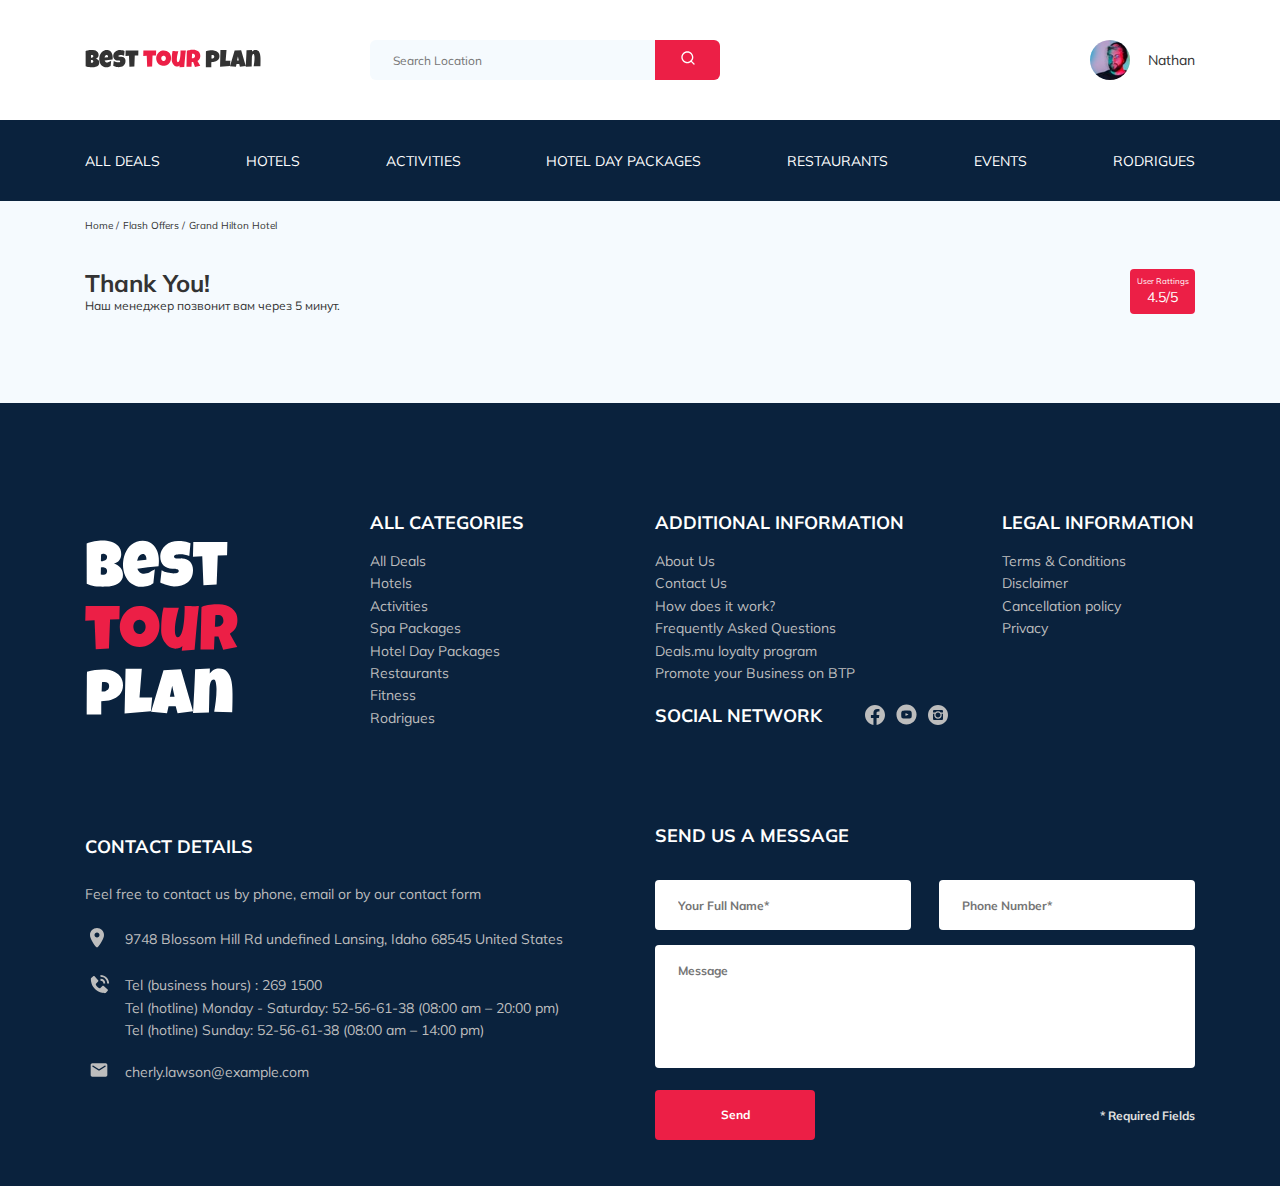
==== thankyou.html @ 5ca521f6 "add: PHPMailer" ====
<!DOCTYPE html>
<html lang="en">

<head>
  <meta charset="UTF-8">
  <meta http-equiv="X-UA-Compatible" content="IE=edge">
  <meta name="viewport" content="width=device-width, initial-scale=1.0">
  <title>Best Tour Plan - Hotel Booking</title>
  <link rel="preconnect" href="https://fonts.googleapis.com">
  <link rel="preconnect" href="https://fonts.gstatic.com" crossorigin>
  <link
    href="https://fonts.googleapis.com/css2?family=Mulish:wght@300;400;700&family=Nunito:wght@400;600;700;800&display=swap"
    rel="stylesheet">
  <link rel="stylesheet" href="css/swiper-bundle.min.css">
  <link rel="stylesheet" href="css/style.css">
</head>

<body>
  <header class="navbar navbar--fixed">
    <div class="container">
      <div class="navbar-top">
        <a href="#" class="logo">
          <img src="img/horizontal-logo.svg" alt="Logo: Best Tour Plan" class="logo__image">
        </a>
        <form action="#" class="search navbar__search navbar__search--mobile--hidden">
          <input type="text" class="search__input" placeholder="Search Location">
          <button class="search__button">
            <img src="img/search.svg" alt="Icon: search">
          </button>
        </form>

        <a href="#" class="user navbar__user navbar__user--mobile--hidden">
          <img src="img/user-avatar.jpg" alt="Avatar: Nathan" class="user__avatar">
          <span class="user__name">Nathan</span>
        </a>
        <!-- /.user -->
        <button class="menu-button navbar-top__menu-button">
          <span class="menu-button__line"></span>
          <span class="menu-button__line"></span>
          <span class="menu-button__line"></span>
        </button>
      </div>
      <!-- /.navbar-top -->
    </div>
    <!-- /.container -->
    <div class="navbar-bottom">
      <div class="container">
        <ul class="navbar-menu">
          <li class="navbar-menu__item navbar-menu__item--mobile--visible">
            <a href="#" class="user navbar__user navbar__user--mobile--visible">
              <img src="img/user-avatar.jpg" alt="Avatar: Nathan" class="user__avatar">
              <span class="user__name user__name--light">Nathan</span>
            </a>
          </li>
          <li class="navbar-menu__item navbar-menu__item--mobile--visible">
            <form action="#" class="search navbar__search navbar__search--mobile--visible">
              <input type="text" class="search__input" placeholder="Search Location">
              <button class="search__button">
                <img src="img/search.svg" alt="Icon: search">
              </button>
            </form>
          </li>
          <li class="navbar-menu__item">
            <a href="#" class="navbar-menu__link">All Deals</a>
          </li>
          <li class="navbar-menu__item">
            <a href="#" class="navbar-menu__link">Hotels</a>
          </li>
          <li class="navbar-menu__item">
            <a href="#" class="navbar-menu__link">Activities</a>
          </li>
          <li class="navbar-menu__item">
            <a href="#" class="navbar-menu__link">Hotel Day Packages</a>
          </li>
          <li class="navbar-menu__item">
            <a href="#" class="navbar-menu__link">Restaurants</a>
          </li>
          <li class="navbar-menu__item">
            <a href="#" class="navbar-menu__link">Events</a>
          </li>
          <li class="navbar-menu__item">
            <a href="#" class="navbar-menu__link">Rodrigues</a>
          </li>
        </ul>
        <!-- /.navbar-menu -->
      </div>
      <!-- /.container -->
    </div>
    <!-- /.navbar-bottom -->
  </header>
  <nav class="breadcrumb">
    <div class="container">
      <ul class="breadcrumb-list">
        <li class="breadcrumb-list__item">
          <a href="#" class="breadcrumb-list__link">Home</a>
        </li>
        <li class="breadcrumb-list__item">
          <a href="#" class="breadcrumb-list__link">Flash Offers</a>
        </li>
        <li class="breadcrumb-list__item">
          Grand Hilton Hotel
        </li>
      </ul>
    </div>
    <!-- /.container -->
  </nav>
  <!-- /.breadcrumb -->
  <section class="hotel">
    <div class="container">
      <div class="hotel-info">
        <div class="hotel-info__text">
          <div class="hotel-wrapper">
            <h1 class="hotel-name hotel-info__name">Thank You!</h1>
          </div>
          <p class="hotel-description hotel-info__description">Наш менеджер позвонит вам через 5 минут.</p>
        </div>
        <!-- /.hotel-info__textt -->
        <div class="rating hotel-info__rating">
          <span class="rating__text">User Rattings</span>
          <span class="rating__counter">4.5/5</span>
        </div>
        <!-- /.hotel-info__rating -->
      </div>
      <!-- /.hotel-info -->
    </div>
    <!-- /.container -->
  </section>
  <footer class="footer">
    <div class="container">
      <div class="footer-wrapper">
        <img src="img/vertical-logo.svg" alt="Logo: Best Your Plan" class="logo footer__logo">
        <div class="footer__list footer__categories">
          <h3 class="footer__title">All categories</h3>
          <ul class="footer__ul">
            <li class="footer__item"><a href="#" class="footer__link">All Deals</a></li>
            <li class="footer__item"><a href="#" class="footer__link">Hotels</a></li>
            <li class="footer__item"><a href="#" class="footer__link">Activities</a></li>
            <li class="footer__item"><a href="#" class="footer__link">Spa Packages</a></li>
            <li class="footer__item"><a href="#" class="footer__link">Hotel Day Packages</a></li>
            <li class="footer__item"><a href="#" class="footer__link">Restaurants</a></li>
            <li class="footer__item"><a href="#" class="footer__link">Fitness</a></li>
            <li class="footer__item"><a href="#" class="footer__link">Rodrigues</a></li>
          </ul>
        </div>
        <!-- /.footer__list -->
        <div class="footer__list footer__additional">
          <h3 class="footer__title">Additional information</h3>
          <ul class="footer__ul">
            <li class="footer__item"><a href="#" class="footer__link">About Us</a></li>
            <li class="footer__item"><a href="#" class="footer__link">Contact Us</a></li>
            <li class="footer__item"><a href="#" class="footer__link">How does it work?</a></li>
            <li class="footer__item"><a href="#" class="footer__link">Frequently Asked Questions</a></li>
            <li class="footer__item"><a href="#" class="footer__link">Deals.mu loyalty program</a></li>
            <li class="footer__item"><a href="#" class="footer__link">Promote your Business on BTP</a></li>
          </ul>
        </div>
        <!-- /.footer__list -->
        <div class="footer__social-network">
          <h3 class="footer__title footer__title--inline">Social Network</h3>
          <div class="footer__social-links">
            <a href="#" class="footer__link"><img src="img/footer-icons/facebook.svg" alt="Icon: Facebook"></a>
            <a href="#" class="footer__link"><img src="img/footer-icons/youtube.svg" alt="Icon: Instagram"></a>
            <a href="#" class="footer__link"><img src="img/footer-icons/instagram.svg" alt="Icon: Youtube"></a>
          </div>
          <!-- /.footer__social-links -->
        </div>
        <!-- /.footer__social-network -->
        <div class="footer__list footer__legal">
          <div class="footer__title">Legal information</div>
          <ul class="footer__ul">
            <li class="footer__item"><a href="#" class="footer__link">Terms & Conditions</a></li>
            <li class="footer__item"><a href="#" class="footer__link">Disclaimer</a></li>
            <li class="footer__item"><a href="#" class="footer__link">Cancellation policy</a></li>
            <li class="footer__item"><a href="#" class="footer__link">Privacy</a></li>
          </ul>
        </div>
        <!-- /.footer__list -->
        <div class="footer__contact-details">
          <h3 class="footer__title footer__title--mb-contact">Contact Details</h3>
          <p class="footer__text">Feel free to contact us by phone, email or by our contact form</p>
          <ul class="footer__ul">
            <li class="footer__item footer__item--mb-2">
              <div class="footer__icon-wrapper">
                <img class="footer__icon" src="img/footer-icons/map-marker.svg" alt="Icon: Map">
              </div>
              9748 Blossom Hill Rd undefined Lansing, Idaho 68545 United States
            </li>
            <li class="footer__item footer__item--mb-2">
              <div class="footer__icon-wrapper">
                <img class="footer__icon" src="img/footer-icons/phone-call.svg" alt="Icon: Phone Call">
              </div>
              Tel (business hours) : 269 1500<br>
              Tel (hotline) Monday - Saturday: 52-56-61-38 (08:00 am – 20:00 pm)<br>
              Tel (hotline) Sunday: 52-56-61-38 (08:00 am – 14:00 pm)

            </li>
            <li class="footer__item footer__item--mb-2">
              <div class="footer__icon-wrapper">
                <img class="footer__icon" src="img/footer-icons/mail.svg" alt="Icon: Mail">
              </div>
              cherly.lawson@example.com
            </li>
          </ul>
        </div>
        <!-- /.footer__contact-details -->
        <div class="footer__contact-form">
          <h3 class="footer__title footer__title--mb-message">Send us a message</h3>
          <form action="send.php" method="POST" class="footer__form">
            <input type="text" class="input footer__input" placeholder="Your Full Name*" name="name">
            <input type="text" class="input footer__input" placeholder="Phone Number*" name="phone">
            <textarea class="footer__message" placeholder="Message" name="message"></textarea>
            <button class="button footer__button" type="submit">Send</button>
            <span class="footer__info">* Required Fields</span>
          </form>
        </div>
        <!-- /.footer__contact-form -->
      </div>
      <!-- /.footer-wrapper -->
    </div>
    <!-- /.container -->
  </footer>
  <!-- /.footer -->
  <!-- <script src="https://api-maps.yandex.ru/2.1/?apikey=c2a15098-ac82-4a27-8a41-91800810eed7&lang=en_US"></script> -->
  <script src="js/swiper-bundle.min.js"></script>
  <script src="js/main.js"></script>
</body>

</html>
---- css/style.css ----
* {
  -webkit-box-sizing: border-box;
          box-sizing: border-box;
}

body {
  font-family: "Mulish", sans-serif;
  color: #333333;
  background-color: #f5fafe;
}

input {
  outline: none;
}

img {
  max-width: 100%;
}

button {
  cursor: pointer;
}

.container {
  max-width: 1110px;
  margin: auto;
}

.booking {
  font-family: "Nunito", sans-serif;
}

/*! normalize.css v8.0.1 | MIT License | github.com/necolas/normalize.css */
/* Document
   ========================================================================== */
/**
 * 1. Correct the line height in all browsers.
 * 2. Prevent adjustments of font size after orientation changes in iOS.
 */
html {
  line-height: 1.15;
  /* 1 */
  -webkit-text-size-adjust: 100%;
  /* 2 */
}

/* Sections
   ========================================================================== */
/**
 * Remove the margin in all browsers.
 */
body {
  margin: 0;
}

/**
 * Render the `main` element consistently in IE.
 */
main {
  display: block;
}

/**
 * Correct the font size and margin on `h1` elements within `section` and
 * `article` contexts in Chrome, Firefox, and Safari.
 */
h1 {
  font-size: 2em;
  margin: 0.67em 0;
}

/* Grouping content
   ========================================================================== */
/**
 * 1. Add the correct box sizing in Firefox.
 * 2. Show the overflow in Edge and IE.
 */
hr {
  -webkit-box-sizing: content-box;
          box-sizing: content-box;
  /* 1 */
  height: 0;
  /* 1 */
  overflow: visible;
  /* 2 */
}

/**
 * 1. Correct the inheritance and scaling of font size in all browsers.
 * 2. Correct the odd `em` font sizing in all browsers.
 */
pre {
  font-family: monospace, monospace;
  /* 1 */
  font-size: 1em;
  /* 2 */
}

/* Text-level semantics
   ========================================================================== */
/**
 * Remove the gray background on active links in IE 10.
 */
a {
  background-color: transparent;
}

/**
 * 1. Remove the bottom border in Chrome 57-
 * 2. Add the correct text decoration in Chrome, Edge, IE, Opera, and Safari.
 */
abbr[title] {
  border-bottom: none;
  /* 1 */
  text-decoration: underline;
  /* 2 */
  -webkit-text-decoration: underline dotted;
          text-decoration: underline dotted;
  /* 2 */
}

/**
 * Add the correct font weight in Chrome, Edge, and Safari.
 */
b,
strong {
  font-weight: bolder;
}

/**
 * 1. Correct the inheritance and scaling of font size in all browsers.
 * 2. Correct the odd `em` font sizing in all browsers.
 */
code,
kbd,
samp {
  font-family: monospace, monospace;
  /* 1 */
  font-size: 1em;
  /* 2 */
}

/**
 * Add the correct font size in all browsers.
 */
small {
  font-size: 80%;
}

/**
 * Prevent `sub` and `sup` elements from affecting the line height in
 * all browsers.
 */
sub,
sup {
  font-size: 75%;
  line-height: 0;
  position: relative;
  vertical-align: baseline;
}

sub {
  bottom: -0.25em;
}

sup {
  top: -0.5em;
}

/* Embedded content
   ========================================================================== */
/**
 * Remove the border on images inside links in IE 10.
 */
img {
  border-style: none;
}

/* Forms
   ========================================================================== */
/**
 * 1. Change the font styles in all browsers.
 * 2. Remove the margin in Firefox and Safari.
 */
button,
input,
optgroup,
select,
textarea {
  font-family: inherit;
  /* 1 */
  font-size: 100%;
  /* 1 */
  line-height: 1.15;
  /* 1 */
  margin: 0;
  /* 2 */
}

/**
 * Show the overflow in IE.
 * 1. Show the overflow in Edge.
 */
button,
input {
  /* 1 */
  overflow: visible;
}

/**
 * Remove the inheritance of text transform in Edge, Firefox, and IE.
 * 1. Remove the inheritance of text transform in Firefox.
 */
button,
select {
  /* 1 */
  text-transform: none;
}

/**
 * Correct the inability to style clickable types in iOS and Safari.
 */
button,
[type="button"],
[type="reset"],
[type="submit"] {
  -webkit-appearance: button;
}

/**
 * Remove the inner border and padding in Firefox.
 */
button::-moz-focus-inner,
[type="button"]::-moz-focus-inner,
[type="reset"]::-moz-focus-inner,
[type="submit"]::-moz-focus-inner {
  border-style: none;
  padding: 0;
}

/**
 * Restore the focus styles unset by the previous rule.
 */
button:-moz-focusring,
[type="button"]:-moz-focusring,
[type="reset"]:-moz-focusring,
[type="submit"]:-moz-focusring {
  outline: 1px dotted ButtonText;
}

/**
 * Correct the padding in Firefox.
 */
fieldset {
  padding: 0.35em 0.75em 0.625em;
}

/**
 * 1. Correct the text wrapping in Edge and IE.
 * 2. Correct the color inheritance from `fieldset` elements in IE.
 * 3. Remove the padding so developers are not caught out when they zero out
 *    `fieldset` elements in all browsers.
 */
legend {
  -webkit-box-sizing: border-box;
          box-sizing: border-box;
  /* 1 */
  color: inherit;
  /* 2 */
  display: table;
  /* 1 */
  max-width: 100%;
  /* 1 */
  padding: 0;
  /* 3 */
  white-space: normal;
  /* 1 */
}

/**
 * Add the correct vertical alignment in Chrome, Firefox, and Opera.
 */
progress {
  vertical-align: baseline;
}

/**
 * Remove the default vertical scrollbar in IE 10+.
 */
textarea {
  overflow: auto;
}

/**
 * 1. Add the correct box sizing in IE 10.
 * 2. Remove the padding in IE 10.
 */
[type="checkbox"],
[type="radio"] {
  -webkit-box-sizing: border-box;
          box-sizing: border-box;
  /* 1 */
  padding: 0;
  /* 2 */
}

/**
 * Correct the cursor style of increment and decrement buttons in Chrome.
 */
[type="number"]::-webkit-inner-spin-button,
[type="number"]::-webkit-outer-spin-button {
  height: auto;
}

/**
 * 1. Correct the odd appearance in Chrome and Safari.
 * 2. Correct the outline style in Safari.
 */
[type="search"] {
  -webkit-appearance: textfield;
  /* 1 */
  outline-offset: -2px;
  /* 2 */
}

/**
 * Remove the inner padding in Chrome and Safari on macOS.
 */
[type="search"]::-webkit-search-decoration {
  -webkit-appearance: none;
}

/**
 * 1. Correct the inability to style clickable types in iOS and Safari.
 * 2. Change font properties to `inherit` in Safari.
 */
::-webkit-file-upload-button {
  -webkit-appearance: button;
  /* 1 */
  font: inherit;
  /* 2 */
}

/* Interactive
   ========================================================================== */
/*
 * Add the correct display in Edge, IE 10+, and Firefox.
 */
details {
  display: block;
}

/*
 * Add the correct display in all browsers.
 */
summary {
  display: list-item;
}

/* Misc
   ========================================================================== */
/**
 * Add the correct display in IE 10+.
 */
template {
  display: none;
}

/**
 * Add the correct display in IE 10.
 */
[hidden] {
  display: none;
}

.navbar {
  background-color: #ffffff;
}

.navbar-top {
  display: -webkit-box;
  display: -ms-flexbox;
  display: flex;
  -webkit-box-align: center;
      -ms-flex-align: center;
          align-items: center;
  -webkit-box-pack: justify;
      -ms-flex-pack: justify;
          justify-content: space-between;
  padding-top: 40px;
  padding-bottom: 40px;
}

.navbar-top__menu-button {
  display: none;
}

.navbar__search {
  margin-right: auto;
  margin-left: 108px;
}

.navbar-bottom {
  background-color: #0a223d;
}

.navbar-menu {
  list-style-type: none;
  margin: 0;
  padding: 31px 0;
  display: -webkit-box;
  display: -ms-flexbox;
  display: flex;
  -webkit-box-align: center;
      -ms-flex-align: center;
          align-items: center;
  -webkit-box-pack: justify;
      -ms-flex-pack: justify;
          justify-content: space-between;
  color: #fff;
}

.navbar-menu__link {
  color: inherit;
  text-decoration: none;
  text-transform: uppercase;
  font-size: 14px;
  line-height: 18px;
}

.navbar-menu__item--mobile--visible {
  display: none;
}

.search {
  display: -webkit-box;
  display: -ms-flexbox;
  display: flex;
  position: relative;
  overflow: hidden;
  border-radius: 6px;
  height: 40px;
}

.search__input {
  width: 350px;
  height: 100%;
  padding-right: 75px;
  padding-left: 23px;
  background-color: #f5fafe;
  border: none;
  font-size: 12px;
  line-height: 15px;
  color: #333333;
}

.search__button {
  position: absolute;
  top: 0;
  right: 0;
  width: 65px;
  height: 100%;
  border: none;
  background-color: #ec1f46;
}

.logo {
  width: 177px;
}

.user {
  display: -webkit-box;
  display: -ms-flexbox;
  display: flex;
  -webkit-box-align: center;
      -ms-flex-align: center;
          align-items: center;
  text-decoration: none;
}

.user__avatar {
  width: 40px;
  height: 40px;
  border-radius: 50%;
  -o-object-fit: cover;
     object-fit: cover;
}

.user__name {
  margin-left: 18px;
  font-size: 14px;
  line-height: 18px;
  color: #333333;
}

.breadcrumb-list {
  padding: 18px 0;
  margin: 0;
  display: -webkit-box;
  display: -ms-flexbox;
  display: flex;
  -webkit-box-align: center;
      -ms-flex-align: center;
          align-items: center;
  list-style: none;
}

.breadcrumb-list__item {
  font-size: 10px;
  line-height: 13px;
}

.breadcrumb-list__item:not(:last-child)::after {
  content: "/";
  margin-right: 4px;
}

.breadcrumb-list__link {
  text-decoration: none;
  color: inherit;
}

iframe {
  width: 100%;
}

.swiper {
  margin: 0;
}

.hotel {
  padding-top: 16px;
  padding-bottom: 70px;
}

.hotel-info {
  display: -webkit-box;
  display: -ms-flexbox;
  display: flex;
  -webkit-box-align: center;
      -ms-flex-align: center;
          align-items: center;
  -webkit-box-pack: justify;
      -ms-flex-pack: justify;
          justify-content: space-between;
  padding-bottom: 16px;
}

.hotel-info__offer {
  margin-left: 15px;
  margin-top: 3px;
}

.hotel-info__name {
  margin-top: 2px;
  margin-bottom: 0;
}

.hotel-info__description {
  margin: 0px 0px 4px 0px;
}

.hotel-name {
  font-size: 24px;
  line-height: 30px;
}

.hotel-wrapper {
  display: -webkit-box;
  display: -ms-flexbox;
  display: flex;
  -ms-flex-wrap: wrap;
      flex-wrap: wrap;
  -webkit-box-align: center;
      -ms-flex-align: center;
          align-items: center;
}

.hotel-description {
  font-size: 12px;
  line-height: 15px;
}

.hotel-grid {
  display: -webkit-box;
  display: -ms-flexbox;
  display: flex;
  -webkit-box-pack: justify;
      -ms-flex-pack: justify;
          justify-content: space-between;
}

.hotel-right {
  display: -webkit-box;
  display: -ms-flexbox;
  display: flex;
  -webkit-box-orient: vertical;
  -webkit-box-direction: normal;
      -ms-flex-direction: column;
          flex-direction: column;
  -webkit-box-pack: justify;
      -ms-flex-pack: justify;
          justify-content: space-between;
}

.hotel-slider {
  width: 728px;
  height: 450px;
}

.hotel-slider__item {
  width: 100%;
  height: 100%;
  position: relative;
  border-radius: 8px;
  overflow: hidden;
}

.hotel-slider__item:after {
  content: "";
  position: absolute;
  width: 100%;
  height: 100%;
  top: 0;
  bottom: 0;
  left: 0;
  right: 0;
  background: -webkit-gradient(linear, left top, left bottom, from(rgba(0, 122, 223, 0.48)), to(rgba(255, 255, 255, 0.128)));
  background: linear-gradient(180deg, rgba(0, 122, 223, 0.48) 0%, rgba(255, 255, 255, 0.128) 100%);
  z-index: 10;
}

.hotel-slider__button {
  position: absolute;
  top: 50%;
  -webkit-transform: translateY(-50%);
          transform: translateY(-50%);
  z-index: 99;
  width: 30px;
  height: 30px;
  border: none;
  background-repeat: no-repeat;
  background-position: center;
  background-size: 10px;
  background-color: transparent;
}

.hotel-slider__button--next {
  right: 18px;
  background-image: url(../img/arrow-next.svg);
}

.hotel-slider__button--prev {
  left: 18px;
  background-image: url(../img/arrow-prev.svg);
}

.stars {
  margin-top: 7px;
  margin-bottom: 2px;
  margin-left: 1px;
  -ms-flex-preferred-size: 100%;
      flex-basis: 100%;
  display: -webkit-box;
  display: -ms-flexbox;
  display: flex;
}

.stars__star {
  margin-right: 2px;
}

.offer {
  font-size: 10px;
  line-height: 13px;
  padding: 3px 9px 4px 9px;
  background-color: #ec1f46;
  border-radius: 3px;
  color: #fff;
}

.rating {
  max-width: 65px;
  min-height: 45px;
  text-align: center;
  color: #fff;
  background-color: #ec1f46;
  border-radius: 4px;
}

.rating__text {
  font-size: 8px;
  line-height: 10px;
}

.rating__counter {
  font-size: 14px;
  line-height: 18px;
}

.booking {
  background-color: #0a223d;
  color: #fff;
  border-radius: 8px;
  min-width: 350px;
  min-height: 210px;
  padding: 29px 29px 26px 26px;
}

.booking__info {
  display: -webkit-box;
  display: -ms-flexbox;
  display: flex;
  -webkit-box-pack: justify;
      -ms-flex-pack: justify;
          justify-content: space-between;
  margin-bottom: 9px;
}

.booking__price {
  display: -webkit-box;
  display: -ms-flexbox;
  display: flex;
  -webkit-box-orient: vertical;
  -webkit-box-direction: normal;
      -ms-flex-direction: column;
          flex-direction: column;
}

.booking__start {
  font-weight: normal;
  font-style: normal;
  font-weight: normal;
  font-size: 10px;
  line-height: 14px;
}

.booking__pricetag {
  font-style: normal;
  font-weight: 800;
  font-size: 24px;
  line-height: 33px;
}

.booking__per-room {
  font-style: normal;
  font-weight: normal;
  font-size: 12px;
  line-height: 16px;
  margin-top: -5px;
}

.booking__room {
  margin-top: 4px;
}

.booking__text {
  min-width: 80px;
  margin-bottom: 8px;
  font-style: normal;
  font-weight: normal;
  font-size: 12px;
  line-height: 16px;
  display: -webkit-box;
  display: -ms-flexbox;
  display: flex;
  -webkit-box-align: center;
      -ms-flex-align: center;
          align-items: center;
  -webkit-box-pack: justify;
      -ms-flex-pack: justify;
          justify-content: space-between;
}

.booking__description {
  margin-left: 9px;
}

.booking__call-center {
  display: -webkit-box;
  display: -ms-flexbox;
  display: flex;
  -webkit-box-pack: justify;
      -ms-flex-pack: justify;
          justify-content: space-between;
  -webkit-box-align: center;
      -ms-flex-align: center;
          align-items: center;
  margin-bottom: 17px;
}

.booking__heading {
  font-style: normal;
  font-weight: 500;
  font-size: 18px;
  line-height: 25px;
}

.booking__number {
  display: -webkit-box;
  display: -ms-flexbox;
  display: flex;
  -webkit-box-align: center;
      -ms-flex-align: center;
          align-items: center;
  -webkit-box-pack: justify;
      -ms-flex-pack: justify;
          justify-content: space-between;
  color: inherit;
  text-decoration: none;
}

.booking__num {
  margin-left: 8px;
  font-style: normal;
  font-weight: 500;
  font-size: 18px;
  line-height: 25px;
}

.booking__button {
  width: 100%;
  min-height: 45px;
  font-weight: 600;
  font-size: 14px;
  line-height: 19px;
  border-radius: 4px;
  background-color: #ec1f46;
  border: none;
  color: #fff;
}

.map {
  border-radius: 10px;
  overflow: hidden;
}

.newsletter {
  position: relative;
  padding: 98px 0 87px 0;
  background-image: url(../img/newsletter-bg.jpg);
  background-repeat: no-repeat;
  background-position: center;
  background-size: cover;
}

.newsletter:before {
  content: '';
  position: absolute;
  top: 0;
  right: 0;
  bottom: 0;
  left: 0;
  width: 100%;
  height: 100%;
  background-color: rgba(10, 34, 61, 0.8);
}

.newsletter-wrapper {
  position: relative;
  display: -webkit-box;
  display: -ms-flexbox;
  display: flex;
  -webkit-box-align: center;
      -ms-flex-align: center;
          align-items: center;
  -webkit-box-pack: justify;
      -ms-flex-pack: justify;
          justify-content: space-between;
  max-width: 731px;
  margin: auto;
}

.newsletter-title {
  margin: 0;
  color: #fff;
  font-style: normal;
  font-weight: 300;
  font-size: 24px;
  line-height: 30px;
}

.newsletter-title__strong {
  display: block;
  font-weight: 500;
  font-size: 36px;
  line-height: 45px;
  text-transform: uppercase;
}

.subscribe {
  position: relative;
  width: 350px;
  height: 55px;
  border-radius: 4px;
  overflow: hidden;
}

.subscribe__input {
  position: absolute;
  width: 100%;
  height: 100%;
  border: none;
  padding-left: 33px;
  padding-right: 75px;
  font-style: normal;
  font-weight: 300;
  font-size: 14px;
  line-height: 18px;
}

.subscribe__button {
  border-radius: 0px;
  font-style: normal;
  font-weight: bold;
  font-size: 12px;
  line-height: 15px;
  position: absolute;
  min-width: 65px;
  right: 0;
  top: 0;
  height: 100%;
  border: none;
  background-color: #ec1f46;
  color: #fff;
}

.reviews {
  padding: 40px 0 0 0;
}

.reviews__title {
  font-style: normal;
  font-weight: bold;
  font-size: 36px;
  line-height: 45px;
  text-align: center;
  text-transform: uppercase;
  margin-bottom: 70px;
  margin-top: 0;
}

.reviews-slider__item {
  position: relative;
  display: -webkit-box;
  display: -ms-flexbox;
  display: flex;
  -webkit-box-orient: vertical;
  -webkit-box-direction: normal;
      -ms-flex-direction: column;
          flex-direction: column;
  -webkit-box-align: center;
      -ms-flex-align: center;
          align-items: center;
  max-width: 730px;
  margin: 45px auto 0;
  background-color: #fff;
  border-radius: 8px;
  padding: 0 62px 30px;
}

.reviews-slider__item:before {
  content: "";
  position: absolute;
  left: 62px;
  top: 13px;
  width: 70px;
  height: 47px;
  background-image: url(../img/quote-left.svg);
  background-repeat: no-repeat;
}

.reviews-slider__item:after {
  content: "";
  position: absolute;
  right: 62px;
  top: 118px;
  width: 70px;
  height: 47px;
  background-image: url(../img/quote-right.svg);
  background-repeat: no-repeat;
}

.reviews-slider__button {
  position: absolute;
  top: 39%;
  -webkit-transform: translateY(-50%);
          transform: translateY(-50%);
  width: 30px;
  height: 30px;
  background-repeat: no-repeat;
  background-size: 10px;
  background-position: center;
  border: none;
  background-color: transparent;
  cursor: pointer;
  z-index: 99;
}

.reviews-slider__button--prev {
  background-image: url(../img/arrow-prev-profile.svg);
  left: 18px;
}

.reviews-slider__button--next {
  background-image: url(../img/arrow-next-profile.svg);
  right: 18px;
}

.reviews-slider__profile {
  display: -webkit-box;
  display: -ms-flexbox;
  display: flex;
  -webkit-box-orient: vertical;
  -webkit-box-direction: normal;
      -ms-flex-direction: column;
          flex-direction: column;
  -webkit-box-align: center;
      -ms-flex-align: center;
          align-items: center;
  margin-top: -45px;
  margin-bottom: 32px;
}

.reviews-slider__avatar {
  width: 90px;
  height: 90px;
  border-radius: 50%;
  -o-object-fit: cover;
     object-fit: cover;
  margin-bottom: 9px;
}

.reviews-slider__username {
  font-style: normal;
  font-weight: bold;
  font-size: 12px;
  line-height: 15px;
  color: #ec1f46;
  margin-left: 3px;
  margin-top: 0;
  margin-bottom: 10px;
}

.reviews-slider__date {
  font-style: normal;
  font-weight: normal;
  font-size: 10px;
  line-height: 13px;
  margin-left: 3px;
  margin-bottom: 4px;
}

.reviews-slider__rating {
  margin-left: 7px;
  display: -webkit-box;
  display: -ms-flexbox;
  display: flex;
  -webkit-box-align: center;
      -ms-flex-align: center;
          align-items: center;
}

.reviews-slider__rating__star {
  margin-right: 2px;
}

.reviews-slider__text {
  max-width: 536px;
  font-style: normal;
  font-weight: normal;
  font-size: 12px;
  line-height: 160%;
  text-align: justify;
  margin: 0;
  margin-left: 2px;
  z-index: 2;
}

.activities {
  padding: 72px 0 98px 0;
}

.activities__title {
  margin-top: 0;
  font-style: normal;
  font-weight: bold;
  font-size: 24px;
  line-height: 30px;
  text-transform: uppercase;
  margin-bottom: 56px;
}

.activities-wrapper {
  display: -webkit-box;
  display: -ms-flexbox;
  display: flex;
  -webkit-box-align: start;
      -ms-flex-align: start;
          align-items: flex-start;
  -webkit-box-pack: justify;
      -ms-flex-pack: justify;
          justify-content: space-between;
}

.card {
  position: relative;
  display: -webkit-box;
  display: -ms-flexbox;
  display: flex;
  -webkit-box-orient: vertical;
  -webkit-box-direction: normal;
      -ms-flex-direction: column;
          flex-direction: column;
  -webkit-box-align: start;
      -ms-flex-align: start;
          align-items: flex-start;
  padding: 24px 26px;
  width: 255px;
  height: 255px;
  border-radius: 6px;
  overflow: hidden;
}

.card:before {
  content: "";
  position: absolute;
  left: 0;
  right: 0;
  top: 0;
  bottom: 0;
  background: linear-gradient(179.83deg, rgba(196, 196, 196, 0) 35.34%, #0A223D 99.85%);
  z-index: -1;
}

.card__image {
  position: absolute;
  left: 0;
  right: 0;
  top: 0;
  bottom: 0;
  -o-object-fit: cover;
     object-fit: cover;
  width: 100%;
  height: 100%;
  z-index: -2;
}

.card__title {
  margin-top: auto;
  margin-bottom: 18px;
  color: #fff;
  font-style: normal;
  font-weight: bold;
  font-size: 16px;
  line-height: 20px;
}

.card__button {
  font-style: normal;
  font-weight: 600;
  font-size: 12px;
  line-height: 16px;
  color: #fff;
  background-color: #ec1f46;
  border: none;
  border-radius: 4px;
  padding: 7px 21px 7px 20px;
}

.footer {
  background-color: #0a223d;
  color: #fff;
  padding-top: 108px;
  padding-bottom: 46px;
}

.footer-wrapper {
  display: -ms-grid;
  display: grid;
  -ms-grid-columns: (minmax(min-content, 1fr))[4];
      grid-template-columns: repeat(4, minmax(-webkit-min-content, 1fr));
      grid-template-columns: repeat(4, minmax(min-content, 1fr));
  grid-gap: 20px 30px;
  grid-auto-rows: minmax(40px, -webkit-min-content);
  grid-auto-rows: minmax(40px, min-content);
  -webkit-box-align: start;
      -ms-flex-align: start;
          align-items: start;
}

.footer__logo {
  width: 153px;
  -ms-grid-row: 1;
  -ms-grid-row-span: 2;
  grid-row: 1 / 3;
  -ms-flex-item-align: center;
      -ms-grid-row-align: center;
      align-self: center;
}

.footer__categories {
  -ms-grid-row: 1;
  -ms-grid-row-span: 3;
  grid-row: 1 / 4;
}

.footer__social-links {
  display: -webkit-box;
  display: -ms-flexbox;
  display: flex;
  -webkit-box-align: center;
      -ms-flex-align: center;
          align-items: center;
  min-width: 83px;
  -webkit-box-pack: justify;
      -ms-flex-pack: justify;
          justify-content: space-between;
}

.footer__social-network {
  display: -webkit-box;
  display: -ms-flexbox;
  display: flex;
  -ms-flex-line-pack: start;
      align-content: start;
  -ms-grid-row: 2;
  -ms-grid-row-span: 2;
  grid-row: 2 / 4;
  grid-column: span 2;
}

.footer__legal {
  -webkit-box-align: end;
      -ms-flex-align: end;
          align-items: end;
  margin-left: 62px;
}

.footer__contact-details {
  grid-column: span 2;
}

.footer__contact-form {
  grid-column: span 2;
}

.footer__form {
  display: -webkit-box;
  display: -ms-flexbox;
  display: flex;
  -webkit-box-align: center;
      -ms-flex-align: center;
          align-items: center;
  -webkit-box-pack: justify;
      -ms-flex-pack: justify;
          justify-content: space-between;
  -ms-flex-wrap: wrap;
      flex-wrap: wrap;
}

.footer__ul {
  padding: 0;
  margin: 0;
  list-style: none;
}

.footer__item {
  display: -webkit-box;
  display: -ms-flexbox;
  display: flex;
  -webkit-box-align: start;
      -ms-flex-align: start;
          align-items: flex-start;
  font-style: normal;
  font-weight: normal;
  font-size: 14px;
  line-height: 160%;
  color: #BDBDBD;
}

.footer__item--mb-2 {
  margin-bottom: 20px;
}

.footer__icon-wrapper {
  margin-left: 5px;
  min-width: 35px;
}

.footer__text {
  color: #BDBDBD;
  margin-bottom: 22px;
  font-style: normal;
  font-weight: normal;
  font-size: 14px;
  line-height: 160%;
}

.footer__title {
  font-weight: bold;
  font-size: 18px;
  line-height: 23px;
  text-transform: uppercase;
  margin: 0 0 16px 0;
}

.footer__title--inline {
  margin: 0 43px 0 0;
}

.footer__title--mb-contact {
  margin-top: 11px;
  margin-bottom: 25px;
}

.footer__title--mb-message {
  margin-bottom: 33px;
}

.footer__link {
  text-decoration: none;
  color: inherit;
}

.footer__input {
  font-style: normal;
  font-weight: bold;
  font-size: 12px;
  line-height: 15px;
  background-color: #fff;
  border-radius: 4px;
  border: none;
  padding: 0 23px;
  height: 50px;
  margin-bottom: 15px;
  -ms-flex-preferred-size: 47.4%;
      flex-basis: 47.4%;
}

.footer__message {
  background-color: #fff;
  font-style: normal;
  font-weight: bold;
  font-size: 12px;
  line-height: 15px;
  border-radius: 4px;
  padding: 18px 23px;
  border: none;
  -ms-flex-preferred-size: 100%;
      flex-basis: 100%;
  margin-bottom: 22px;
  resize: none;
  height: 123px;
}

.footer__button {
  font-style: normal;
  font-weight: bold;
  font-size: 12px;
  line-height: 15px;
  min-width: 160px;
  min-height: 50px;
  padding: 17px 18px 18px 18px;
  color: #fff;
  background-color: #ec1f46;
  border: none;
  border-radius: 4px;
}

.footer__info {
  font-style: normal;
  font-weight: bold;
  font-size: 12px;
  line-height: 15px;
  color: #e0e0e0;
}

@media (max-width: 1200px) {
  .container {
    max-width: 960px;
  }
  .slider {
    width: 590px;
  }
  .hotel-slider {
    width: 61%;
  }
  .hotel-slider__image {
    height: 100%;
    -o-object-fit: cover;
       object-fit: cover;
  }
  .card {
    width: 230px;
    height: 230px;
  }
  .footer__input {
    -ms-flex-preferred-size: 100%;
        flex-basis: 100%;
  }
}

@media (max-width: 992px) {
  .container,
  .newsletter-wrapper {
    max-width: 700px;
  }
  .logo {
    width: 132px;
  }
  .navbar-top {
    padding-top: 30px;
    padding-bottom: 30px;
  }
  .navbar__search {
    margin-left: auto;
  }
  .navbar-menu {
    padding-right: 13px;
    padding-left: 13px;
    padding-top: 20px;
    padding-bottom: 22px;
  }
  .navbar-menu__link {
    font-size: 12px;
    line-height: 15px;
  }
  .search {
    margin-right: 73px;
  }
  .search__input {
    width: 340px;
  }
  .hotel-info {
    padding-bottom: 13px;
  }
  .hotel-info__description {
    margin-bottom: 7px;
  }
  .stars {
    margin-bottom: 3px;
  }
  .hotel {
    padding-bottom: 60px;
  }
  .hotel-grid {
    -webkit-box-orient: vertical;
    -webkit-box-direction: normal;
        -ms-flex-direction: column;
            flex-direction: column;
  }
  .hotel__slider {
    margin-bottom: 30px;
  }
  .hotel-right {
    -webkit-box-orient: horizontal;
    -webkit-box-direction: normal;
        -ms-flex-direction: row;
            flex-direction: row;
    height: 210px;
  }
  .hotel-slider {
    width: 100%;
  }
  .booking {
    min-width: 340px;
    padding-right: 22px;
    padding-left: 24px;
  }
  .map {
    width: 340px;
  }
  .reviews__title {
    font-size: 30px;
    line-height: 38px;
    margin-bottom: 50px;
  }
  .reviews-slider__item {
    max-width: 579px;
  }
  .reviews-slider__button {
    top: 43%;
  }
  .reviews-slider__button--prev {
    left: 0;
  }
  .reviews-slider__button--next {
    right: 0;
  }
  .activities {
    padding-top: 62px;
    padding-bottom: 50px;
  }
  .activities-wrapper {
    -ms-flex-wrap: wrap;
        flex-wrap: wrap;
  }
  .activities__card {
    margin-bottom: 20px;
  }
  .card {
    width: 340px;
    height: 255px;
  }
  .card__title {
    width: 200px;
  }
  .newsletter {
    height: 260px;
  }
  .newsletter-wrapper {
    margin-top: -6px;
  }
  .footer {
    padding-top: 72px;
  }
  .footer-wrapper {
    -ms-grid-columns: (1fr)[7];
        grid-template-columns: repeat(7, 1fr);
    grid-gap: 50px 20px;
  }
  .footer__input {
    -ms-flex-preferred-size: 47.3%;
        flex-basis: 47.3%;
  }
  .footer__title--mb-contact {
    margin-bottom: 24px;
  }
  .footer__logo {
    -ms-grid-row: 1;
    -ms-grid-row-span: 1;
    grid-row: 1 / 2;
    grid-column: span 2;
    width: 97px;
  }
  .footer__social-network {
    margin-top: 11px;
    margin-left: -19px;
    -ms-grid-row: 1;
    -ms-grid-row-span: 1;
    grid-row: 1 / 2;
    grid-column: span 5;
    -ms-flex-item-align: center;
        -ms-grid-row-align: center;
        align-self: center;
  }
  .footer__categories {
    -ms-grid-row: 2;
    -ms-grid-row-span: 1;
    grid-row: 2 / 3;
    grid-column: span 2;
  }
  .footer__legal {
    grid-column: span 2;
    margin-left: -15px;
  }
  .footer__additional {
    grid-column: span 3;
    margin-left: -5px;
  }
  .footer__contact-details {
    margin-top: -2px;
    grid-column: span 6;
    -ms-grid-row: 3;
    grid-row: 3;
  }
  .footer__contact-form {
    margin-top: -15px;
    margin-right: 58px;
    grid-column: span 6;
    -ms-grid-row: 4;
    grid-row: 4;
  }
  .footer__icon-wrapper {
    margin-top: 2px;
    margin-left: 8px;
    min-width: 35px;
  }
}

@media (max-width: 767px) {
  .map {
    width: 100%;
  }
  .container {
    max-width: 576px;
    width: 92%;
  }
  body {
    padding-top: 72px;
  }
  .navbar--fixed {
    position: fixed;
    left: 0;
    top: 0;
    right: 0;
    z-index: 99;
  }
  .navbar__user--mobile--hidden, .navbar__search--mobile--hidden {
    display: none;
  }
  .navbar__user--mobile--visible, .navbar__search--mobile--visible {
    display: -webkit-box;
    display: -ms-flexbox;
    display: flex;
  }
  .navbar__user {
    -webkit-box-orient: vertical;
    -webkit-box-direction: normal;
        -ms-flex-direction: column;
            flex-direction: column;
    -webkit-box-pack: center;
        -ms-flex-pack: center;
            justify-content: center;
  }
  .navbar-bottom {
    display: none;
    position: fixed;
    left: 0;
    right: 0;
    bottom: 0;
    top: 78px;
    padding-top: 30px;
  }
  .navbar-bottom--visible {
    padding-top: 11px;
    margin-top: -8px;
    display: block;
    max-width: 100%;
  }
  .navbar-menu {
    -webkit-box-orient: vertical;
    -webkit-box-direction: normal;
        -ms-flex-direction: column;
            flex-direction: column;
  }
  .navbar-menu__item {
    margin-bottom: 20px;
  }
  .navbar-menu__item--mobile--visible {
    display: block;
  }
  .menu-button {
    display: -webkit-box;
    display: -ms-flexbox;
    display: flex;
    width: 16px;
    height: 11px;
    padding: 0;
    -webkit-box-align: center;
        -ms-flex-align: center;
            align-items: center;
    -webkit-box-pack: justify;
        -ms-flex-pack: justify;
            justify-content: space-between;
    -webkit-box-orient: vertical;
    -webkit-box-direction: normal;
        -ms-flex-direction: column;
            flex-direction: column;
    border: none;
    background-color: #fff;
  }
  .menu-button__line {
    width: 16px;
    height: 1px;
    background-color: #333333;
  }
  .user__name--light {
    color: #fff;
    margin-left: 0;
    margin-top: 10px;
  }
  .stars {
    -ms-flex-preferred-size: auto;
        flex-basis: auto;
  }
  .hotel-right {
    -webkit-box-orient: vertical;
    -webkit-box-direction: normal;
        -ms-flex-direction: column;
            flex-direction: column;
    min-height: 450px;
  }
  .hotel-name {
    -ms-flex-preferred-size: 100%;
        flex-basis: 100%;
  }
  .hotel-wrapper {
    -webkit-box-pack: justify;
        -ms-flex-pack: justify;
            justify-content: space-between;
  }
  .hotel-info__text {
    width: 100%;
  }
  .hotel-info__name {
    margin-top: 10px;
    margin-bottom: 0;
  }
  .hotel-info__rating {
    display: none;
  }
  .hotel-info__offer {
    -webkit-box-ordinal-group: 0;
        -ms-flex-order: -1;
            order: -1;
    margin-left: 0;
  }
  .hotel-info-slider {
    height: 350px;
  }
  .newsletter-wrapper {
    max-width: 576px;
    width: 91%;
    -webkit-box-orient: vertical;
    -webkit-box-direction: normal;
        -ms-flex-direction: column;
            flex-direction: column;
    -webkit-box-align: start;
        -ms-flex-align: start;
            align-items: flex-start;
  }
  .reviews-slider__item {
    padding: 0 30px 30px;
  }
  .reviews-slider__item:after, .reviews-slider__item:before {
    display: none;
  }
  .reviews-slider__button {
    top: 32px;
  }
  .reviews-slider__button--prev {
    left: 50%;
    margin-left: -65px;
    -webkit-transform: translate(-50%, 0);
            transform: translate(-50%, 0);
  }
  .reviews-slider__button--next {
    right: 50%;
    margin-right: -65px;
    -webkit-transform: translate(50%, 0);
            transform: translate(50%, 0);
  }
  .card {
    width: 49%;
    height: 255px;
  }
  .activities {
    padding-top: 40px;
    padding-bottom: 60px;
  }
  .footer__input {
    -ms-flex-preferred-size: 100%;
        flex-basis: 100%;
  }
}

@media (max-width: 576px) {
  iframe {
    height: 172.94px;
  }
  .container {
    max-width: 88%;
  }
  .logo {
    width: 99px;
  }
  .navbar-top {
    padding-top: 23px;
    padding-bottom: 29px;
  }
  .breadcrumb-list {
    padding-top: 19px;
    padding-bottom: 19px;
  }
  .stars {
    margin-right: 13px;
    margin-bottom: 4px;
  }
  .hotel {
    padding-top: 1px;
    padding-bottom: 40.06px;
  }
  .hotel-right {
    min-height: 402.94px;
  }
  .hotel__slider {
    margin-bottom: 20px;
  }
  .hotel-slider {
    height: 179px;
  }
  .hotel-slider__button {
    width: 11.47px;
    height: 11.93px;
    background-size: 5px;
  }
  .hotel-slider__image {
    width: 100%;
  }
  .hotel-info {
    padding-bottom: 32px;
  }
  .hotel-info__offer {
    padding-left: 10px;
    padding-right: 10px;
  }
  .booking {
    min-width: 279px;
  }
  .newsletter {
    padding: 76px 0 83px 0;
    min-height: 319px;
  }
  .newsletter-wrapper {
    width: 88%;
    padding-top: 8px;
  }
  .newsletter-title {
    font-weight: 300;
    font-size: 20px;
    line-height: 25px;
    margin-bottom: 40px;
  }
  .newsletter-title__strong {
    font-weight: 500;
    font-size: 30px;
    line-height: 38px;
  }
  .subscribe {
    width: 100%;
  }
  .subscribe__input {
    padding-left: 20px;
  }
  .card {
    width: 100%;
  }
  .reviews__title {
    font-size: 18px;
    line-height: 23px;
    width: 80%;
    text-align: center;
    margin: auto;
    margin-bottom: 42px;
  }
  .reviews-slider {
    height: 520px;
  }
  .reviews-slider__item {
    padding: 0 30px 36px;
  }
  .reviews-slider__item:after, .reviews-slider__item:before {
    display: none;
  }
  .reviews-slider__text {
    margin: 0;
    text-align: left;
  }
  .reviews-slider__username {
    margin-left: 0;
  }
  .reviews-slider__date {
    margin-left: 0;
  }
  .reviews-slider__rating {
    margin-left: 2px;
  }
  .reviews-slider__button {
    top: 32px;
  }
  .reviews-slider__button--prev {
    left: 40%;
    margin-left: -65px;
    -webkit-transform: translate(-50%, 0);
            transform: translate(-50%, 0);
  }
  .reviews-slider__button--next {
    right: 41%;
    margin-right: -65px;
    -webkit-transform: translate(50%, 0);
            transform: translate(50%, 0);
  }
  .activities {
    padding-bottom: 40px;
  }
  .activities-wrapper {
    width: 100%;
  }
  .activities__title {
    padding-top: 13px;
    margin-bottom: 36px;
    font-size: 18px;
    line-height: 23px;
  }
  .activities__card__first {
    -webkit-box-ordinal-group: -4;
        -ms-flex-order: -5;
            order: -5;
  }
  .activities__card__second {
    -webkit-box-ordinal-group: -2;
        -ms-flex-order: -3;
            order: -3;
  }
  .activities__card__third {
    -webkit-box-ordinal-group: -3;
        -ms-flex-order: -4;
            order: -4;
    margin-bottom: 29px;
  }
  .footer {
    padding-top: 68px;
  }
  .footer__text {
    margin-bottom: 19px;
  }
  .footer__title--inline {
    margin-right: 0;
    margin-bottom: 20px;
  }
  .footer__title--mb-message {
    margin-top: -5px;
    margin-left: -2px;
    margin-bottom: 15px;
  }
  .footer__link {
    margin-right: 12px;
  }
  .footer-wrapper {
    -ms-grid-columns: 1fr;
        grid-template-columns: 1fr;
    grid-gap: 41px;
  }
  .footer__logo {
    margin-left: -2px;
    height: 110px;
    -ms-grid-row: 1;
    grid-row: 1;
    -ms-grid-column: 1;
    grid-column: 1;
  }
  .footer__social-network {
    display: inline-block;
    margin-top: 0;
    margin-left: 0;
    -ms-grid-row: 2;
    grid-row: 2;
    -ms-grid-column: 1;
    grid-column: 1;
  }
  .footer__social-links {
    -webkit-box-pack: start;
        -ms-flex-pack: start;
            justify-content: start;
  }
  .footer__additional {
    margin-top: -12px;
    margin-left: 0;
    -ms-grid-row: 4;
    grid-row: 4;
    -ms-grid-column: 1;
    grid-column: 1;
  }
  .footer__categories {
    margin-top: -14px;
    -ms-grid-row: 5;
    grid-row: 5;
    -ms-grid-column: 1;
    grid-column: 1;
  }
  .footer__legal {
    margin-top: -12px;
    margin-left: 0;
    -ms-grid-row: 3;
    grid-row: 3;
    -ms-grid-column: 1;
    grid-column: 1;
  }
  .footer__icon-wrapper {
    margin-left: 5px;
    margin-top: 5px;
    min-width: 27px;
  }
  .footer__contact-details {
    margin-left: -2px;
    margin-top: -11px;
    -ms-grid-row: 6;
    grid-row: 6;
    -ms-grid-column: 1;
    grid-column: 1;
  }
  .footer__contact-form {
    margin: 0;
    -ms-grid-row: 7;
    grid-row: 7;
    -ms-grid-column: 1;
    grid-column: 1;
  }
}
/*# sourceMappingURL=style.css.map */
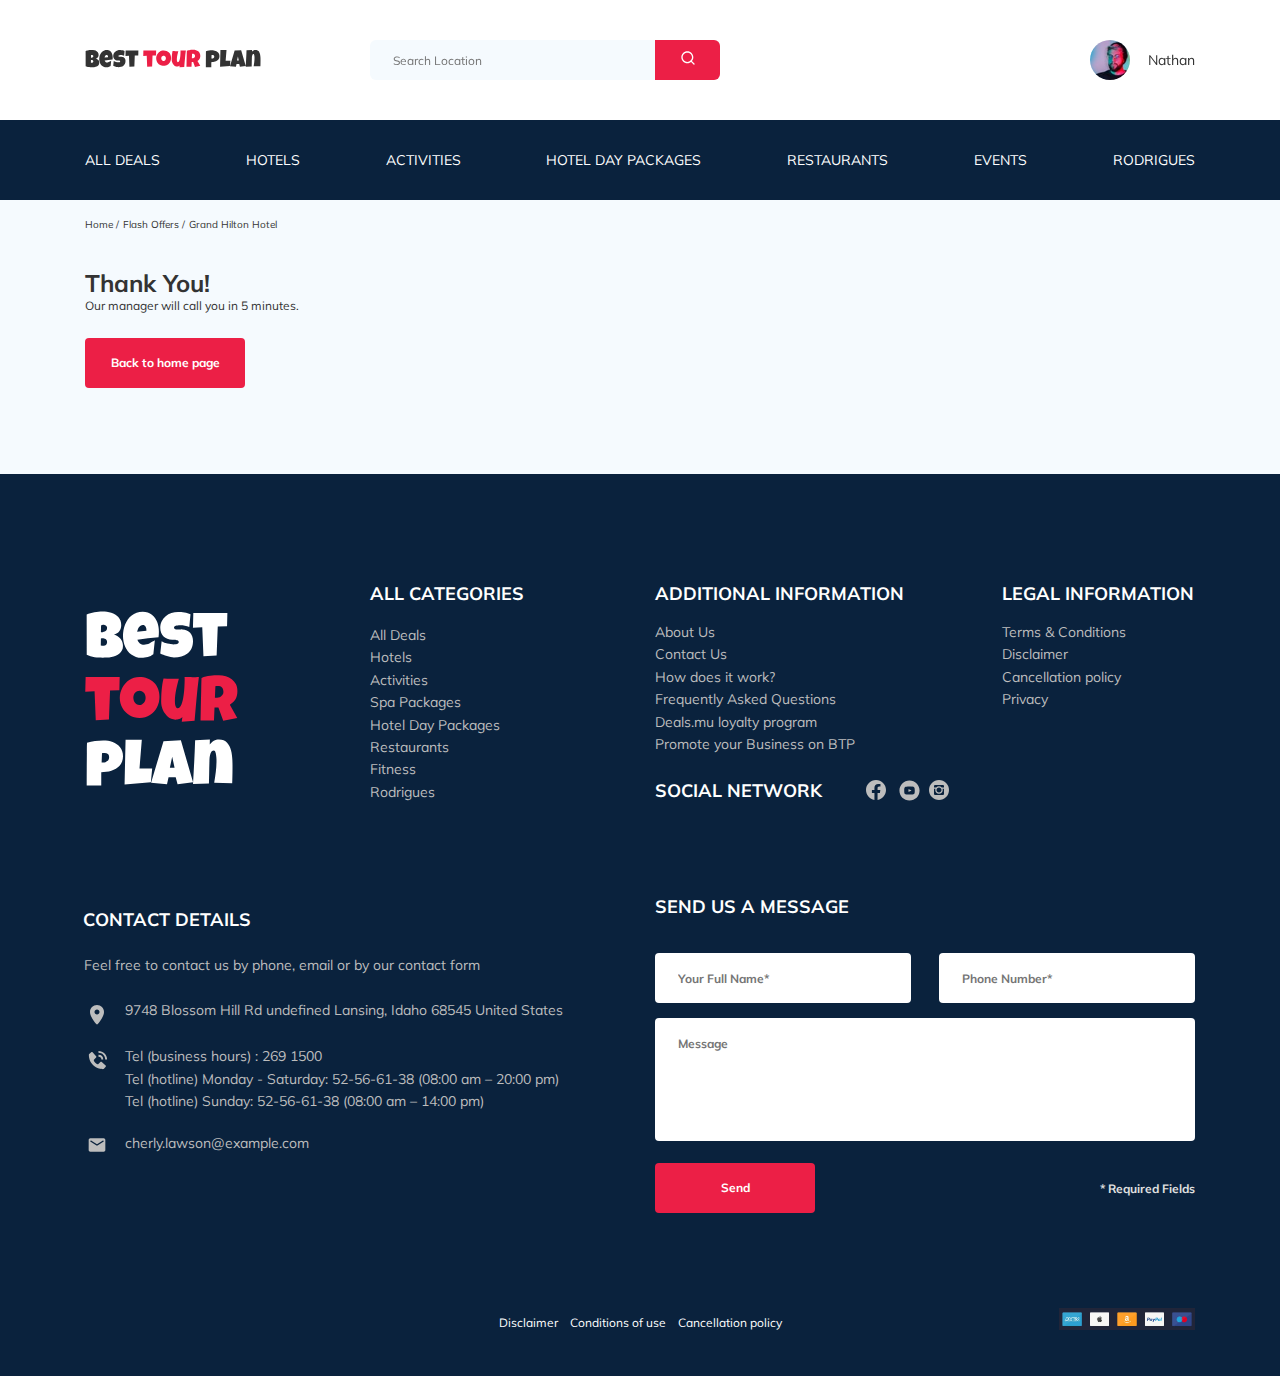
==== commit cb2326e3: "fix: phpmailer for more mails, page thankyou" ====
--- a/thankyou.html
+++ b/thankyou.html
@@ -12,6 +12,7 @@
     href="https://fonts.googleapis.com/css2?family=Mulish:wght@300;400;700&family=Nunito:wght@400;600;700;800&display=swap"
     rel="stylesheet">
   <link rel="stylesheet" href="css/swiper-bundle.min.css">
+  <link rel="stylesheet" href="css/aos.css">
   <link rel="stylesheet" href="css/style.css">
 </head>
 
@@ -19,17 +20,19 @@
   <header class="navbar navbar--fixed">
     <div class="container">
       <div class="navbar-top">
-        <a href="#" class="logo">
+        <a href="index.html" class="logo" data-aos="fade-left" data-aos-delay="200" data-aos-duration="1000">
           <img src="img/horizontal-logo.svg" alt="Logo: Best Tour Plan" class="logo__image">
         </a>
-        <form action="#" class="search navbar__search navbar__search--mobile--hidden">
+        <form action="#" class="search navbar__search navbar__search--mobile--hidden" data-aos="fade-left"
+          data-aos-delay="500">
           <input type="text" class="search__input" placeholder="Search Location">
           <button class="search__button">
             <img src="img/search.svg" alt="Icon: search">
           </button>
         </form>
 
-        <a href="#" class="user navbar__user navbar__user--mobile--hidden">
+        <a href="#" class="user navbar__user navbar__user--mobile--hidden" data-aos="fade-right" data-aos-delay="200"
+          data-aos-duration="900">
           <img src="img/user-avatar.jpg" alt="Avatar: Nathan" class="user__avatar">
           <span class="user__name">Nathan</span>
         </a>
@@ -112,14 +115,12 @@
           <div class="hotel-wrapper">
             <h1 class="hotel-name hotel-info__name">Thank You!</h1>
           </div>
-          <p class="hotel-description hotel-info__description">Наш менеджер позвонит вам через 5 минут.</p>
-        </div>
-        <!-- /.hotel-info__textt -->
-        <div class="rating hotel-info__rating">
-          <span class="rating__text">User Rattings</span>
-          <span class="rating__counter">4.5/5</span>
-        </div>
-        <!-- /.hotel-info__rating -->
+          <p class="hotel-description hotel-info__description hotel-info__description--message">Our manager will call you in 5 minutes.</p>
+          <a href="index.html">
+            <button class="button hotel-button">Back to home page</button>
+          </a>
+        </div>
+        <!-- /.hotel-info__text -->
       </div>
       <!-- /.hotel-info -->
     </div>
@@ -128,9 +129,11 @@
   <footer class="footer">
     <div class="container">
       <div class="footer-wrapper">
-        <img src="img/vertical-logo.svg" alt="Logo: Best Your Plan" class="logo footer__logo">
+        <a href="index.html" class="footer__logo">
+          <img src="img/vertical-logo.svg" alt="Logo: Best Your Plan" class="logo footer__logo-image">
+        </a>
         <div class="footer__list footer__categories">
-          <h3 class="footer__title">All categories</h3>
+          <h3 class="footer__title footer__title--categories">All categories</h3>
           <ul class="footer__ul">
             <li class="footer__item"><a href="#" class="footer__link">All Deals</a></li>
             <li class="footer__item"><a href="#" class="footer__link">Hotels</a></li>
@@ -158,9 +161,12 @@
         <div class="footer__social-network">
           <h3 class="footer__title footer__title--inline">Social Network</h3>
           <div class="footer__social-links">
-            <a href="#" class="footer__link"><img src="img/footer-icons/facebook.svg" alt="Icon: Facebook"></a>
-            <a href="#" class="footer__link"><img src="img/footer-icons/youtube.svg" alt="Icon: Instagram"></a>
-            <a href="#" class="footer__link"><img src="img/footer-icons/instagram.svg" alt="Icon: Youtube"></a>
+            <a href="https://www.facebook.com/" class="footer__link footer__link--facebook"><img
+                src="img/footer-icons/facebook.svg" alt="Icon: Facebook"></a>
+            <a href="https://www.youtube.com/" class="footer__link footer__link--youtube"><img
+                src="img/footer-icons/youtube.svg" alt="Icon: Youtube"></a>
+            <a href="https://www.instagram.com/" class="footer__link"><img src="img/footer-icons/instagram.svg"
+                alt="Icon: Instagram"></a>
           </div>
           <!-- /.footer__social-links -->
         </div>
@@ -181,34 +187,39 @@
           <ul class="footer__ul">
             <li class="footer__item footer__item--mb-2">
               <div class="footer__icon-wrapper">
-                <img class="footer__icon" src="img/footer-icons/map-marker.svg" alt="Icon: Map">
+                <img class="footer__icon footer__icon--marker" src="img/footer-icons/map-marker.svg" alt="Icon: Map">
               </div>
               9748 Blossom Hill Rd undefined Lansing, Idaho 68545 United States
             </li>
-            <li class="footer__item footer__item--mb-2">
+            <li class="footer__item footer__item--mb-3 footer__item--phones">
               <div class="footer__icon-wrapper">
-                <img class="footer__icon" src="img/footer-icons/phone-call.svg" alt="Icon: Phone Call">
+                <img class="footer__icon footer__icon--phone" src="img/footer-icons/phone-call.svg"
+                  alt="Icon: Phone Call">
               </div>
-              Tel (business hours) : 269 1500<br>
-              Tel (hotline) Monday - Saturday: 52-56-61-38 (08:00 am – 20:00 pm)<br>
-              Tel (hotline) Sunday: 52-56-61-38 (08:00 am – 14:00 pm)
-
+              <div class="footer__information">
+                Tel (business hours) : <a href="tel:2691500">269 1500</a><br>
+                Tel (hotline) Monday - Saturday: <a href="tel:52566138">52-56-61-38</a> (08:00 am – 20:00 pm)<br>
+                Tel (hotline) Sunday: <a href="tel:52566138">52-56-61-38</a> (08:00 am – 14:00 pm)</div>
             </li>
-            <li class="footer__item footer__item--mb-2">
+            <li class="footer__item footer__item--mb-2 footer__item--mb-2__last">
               <div class="footer__icon-wrapper">
-                <img class="footer__icon" src="img/footer-icons/mail.svg" alt="Icon: Mail">
+                <img class="footer__icon footer__icon--mail" src="img/footer-icons/mail.svg" alt="Icon: Mail">
               </div>
-              cherly.lawson@example.com
+              <a href="mailto:cherly.lawson@example.com">cherly.lawson@example.com</a>
             </li>
           </ul>
         </div>
         <!-- /.footer__contact-details -->
         <div class="footer__contact-form">
           <h3 class="footer__title footer__title--mb-message">Send us a message</h3>
-          <form action="send.php" method="POST" class="footer__form">
-            <input type="text" class="input footer__input" placeholder="Your Full Name*" name="name">
-            <input type="text" class="input footer__input" placeholder="Phone Number*" name="phone">
-            <textarea class="footer__message" placeholder="Message" name="message"></textarea>
+          <form action="send.php" method="POST" class="footer__form form">
+            <div class="footer__input-group footer__input-group--first">
+              <input type="text" class="input footer__input" placeholder="Your Full Name*" name="name" required>
+            </div>
+            <div class="footer__input-group footer__input-group--second">
+              <input type="tel" class="input footer__input" placeholder="Phone Number*" name="phone" required>
+            </div>
+            <textarea class="message footer__message" placeholder="Message" name="message"></textarea>
             <button class="button footer__button" type="submit">Send</button>
             <span class="footer__info">* Required Fields</span>
           </form>
@@ -216,12 +227,69 @@
         <!-- /.footer__contact-form -->
       </div>
       <!-- /.footer-wrapper -->
+      <div class="footer__links">
+        <ul class="footer__links-documents">
+          <li class="footer__documents footer__documents--first">
+            <a href="#">Disclaimer</a>
+          </li>
+          <li class="footer__documents footer__documents--second">
+            <a href="#">Conditions of use</a>
+          </li>
+          <li class="footer__documents footer__documents--third">
+            <a href="#">Cancellation policy</a>
+          </li>
+        </ul>
+        <img class="footer__payment-methods" src="img/payment-methods.png" alt="tour plan: payment methods">
+      </div>
     </div>
     <!-- /.container -->
   </footer>
   <!-- /.footer -->
+  <div class="modal" id="booking-modal">
+    <div class="modal__overlay"></div>
+    <!-- /.modal__overlay -->
+    <div class="modal__dialog">
+      <a href="" class="modal__close">
+        <img src="img/close.svg" alt="Icon: close">
+      </a>
+      <h3 class="modal__title modal__title--mb-message">Booking</h3>
+      <form action="send.php" method="POST" class="modal__form form">
+        <input type="text" class="input modal__input" placeholder="Your Full Name*" name="name" required minlength="2">
+        <input type="tel" class="input modal__input" placeholder="Phone Number*" name="phone" required>
+        <input type="email" class="input modal__input" placeholder="Email*" name="email" required>
+        <textarea class="message modal__message" placeholder="Message" name="message"></textarea>
+        <button class="button modal__button" type="submit">Send</button>
+        <span class="modal__info">* Required Fields</span>
+      </form>
+    </div>
+    <!-- /.modal__dialog -->
+  </div>
+  <!-- /.modal -->
+  <div class="modal" id="rating-modal">
+    <div class="modal__overlay"></div>
+    <!-- /.modal__overlay -->
+    <div class="modal__dialog">
+      <a href="" class="modal__close">
+        <img src="img/close.svg" alt="Icon: close">
+      </a>
+      <h3 class="modal__title modal__title--mb-message">Send us a feedback</h3>
+      <form action="send.php" method="POST" class="modal__form form">
+        <input type="text" class="input modal__input" placeholder="Your Full Name*" name="name" required>
+        <input type="tel" class="input modal__input" placeholder="Phone Number*" name="phone" required>
+        <textarea class="message modal__message" placeholder="Message" name="message"></textarea>
+        <button class="button modal__button" type="submit">Send</button>
+        <span class="modal__info">* Required Fields</span>
+      </form>
+    </div>
+    <!-- /.modal__dialog -->
+  </div>
+  <!-- /.modal -->
   <!-- <script src="https://api-maps.yandex.ru/2.1/?apikey=c2a15098-ac82-4a27-8a41-91800810eed7&lang=en_US"></script> -->
+  <script src="js/jquery-3.6.0.min.js"></script>
   <script src="js/swiper-bundle.min.js"></script>
+  <script src="js/jquery.validate.min.js"></script>
+  <script src="js/jquery.mask.min.js"></script>
+  <script src="js/aos.js"></script>
   <script src="js/main.js"></script>
 </body>
 
--- a/css/style.css
+++ b/css/style.css
@@ -21,6 +21,11 @@
   cursor: pointer;
 }
 
+a {
+  text-decoration: none;
+  color: inherit;
+}
+
 .container {
   max-width: 1110px;
   margin: auto;
@@ -28,6 +33,41 @@
 
 .booking {
   font-family: "Nunito", sans-serif;
+}
+
+.input {
+  background-color: #fff;
+  border-radius: 4px;
+  border: none;
+  padding: 0 23px;
+  height: 50px;
+}
+
+.message {
+  background-color: #fff;
+  border-radius: 4px;
+  padding: 18px 23px;
+  border: none;
+  resize: none;
+}
+
+.button {
+  font-style: normal;
+  font-weight: bold;
+  font-size: 12px;
+  line-height: 15px;
+  min-width: 160px;
+  min-height: 50px;
+  padding: 17px 18px 18px 18px;
+  color: #fff;
+  background-color: #ec1f46;
+  border: none;
+  border-radius: 4px;
+}
+
+.invalid {
+  color: #ec1f46;
+  border-bottom: 1px solid #ec1f46;
 }
 
 /*! normalize.css v8.0.1 | MIT License | github.com/necolas/normalize.css */
@@ -407,7 +447,7 @@
 .navbar-menu {
   list-style-type: none;
   margin: 0;
-  padding: 31px 0;
+  padding: 30px 0 31px 0;
   display: -webkit-box;
   display: -ms-flexbox;
   display: flex;
@@ -525,11 +565,11 @@
 }
 
 .swiper {
-  margin: 0;
+  margin: 0 0 0 2px;
 }
 
 .hotel {
-  padding-top: 16px;
+  padding-top: 17px;
   padding-bottom: 70px;
 }
 
@@ -558,6 +598,10 @@
 
 .hotel-info__description {
   margin: 0px 0px 4px 0px;
+}
+
+.hotel-info__description--message {
+  margin-bottom: 25px;
 }
 
 .hotel-name {
@@ -786,7 +830,7 @@
   -webkit-box-align: center;
       -ms-flex-align: center;
           align-items: center;
-  margin-bottom: 17px;
+  margin-bottom: 18px;
 }
 
 .booking__heading {
@@ -821,13 +865,15 @@
 .booking__button {
   width: 100%;
   min-height: 45px;
-  font-weight: 600;
+  font-weight: 500;
   font-size: 14px;
   line-height: 19px;
   border-radius: 4px;
   background-color: #ec1f46;
   border: none;
   color: #fff;
+  padding-top: 13px;
+  padding-bottom: 13px;
 }
 
 .map {
@@ -1088,7 +1134,7 @@
   font-size: 24px;
   line-height: 30px;
   text-transform: uppercase;
-  margin-bottom: 56px;
+  margin-bottom: 58px;
 }
 
 .activities-wrapper {
@@ -1182,6 +1228,7 @@
       grid-template-columns: repeat(4, minmax(-webkit-min-content, 1fr));
       grid-template-columns: repeat(4, minmax(min-content, 1fr));
   grid-gap: 20px 30px;
+  padding-bottom: 102px;
   grid-auto-rows: minmax(40px, -webkit-min-content);
   grid-auto-rows: minmax(40px, min-content);
   -webkit-box-align: start;
@@ -1197,6 +1244,7 @@
   -ms-flex-item-align: center;
       -ms-grid-row-align: center;
       align-self: center;
+  margin-top: 2px;
 }
 
 .footer__categories {
@@ -1228,6 +1276,7 @@
   -ms-grid-row-span: 2;
   grid-row: 2 / 4;
   grid-column: span 2;
+  margin-top: 4px;
 }
 
 .footer__legal {
@@ -1280,6 +1329,10 @@
 }
 
 .footer__item--mb-2 {
+  margin-bottom: 14px;
+}
+
+.footer__item--mb-3 {
   margin-bottom: 20px;
 }
 
@@ -1288,9 +1341,24 @@
   min-width: 35px;
 }
 
+.footer__icon--marker {
+  margin-top: 6px;
+}
+
+.footer__icon--phone {
+  margin-top: 5px;
+  margin-left: -2px;
+}
+
+.footer__icon--mail {
+  margin-top: 6px;
+  margin-left: -2px;
+}
+
 .footer__text {
   color: #BDBDBD;
   margin-bottom: 22px;
+  margin-left: -1px;
   font-style: normal;
   font-weight: normal;
   font-size: 14px;
@@ -1306,16 +1374,21 @@
 }
 
 .footer__title--inline {
-  margin: 0 43px 0 0;
+  margin: 0 44px 0 0;
 }
 
 .footer__title--mb-contact {
-  margin-top: 11px;
-  margin-bottom: 25px;
+  margin-left: -2px;
+  margin-top: 13px;
+  margin-bottom: 23px;
 }
 
 .footer__title--mb-message {
-  margin-bottom: 33px;
+  margin-bottom: 35px;
+}
+
+.footer__title--categories {
+  margin-bottom: 19px;
 }
 
 .footer__link {
@@ -1323,49 +1396,34 @@
   color: inherit;
 }
 
+.footer__link--youtube {
+  margin-top: 1px;
+  margin-left: 3px;
+}
+
 .footer__input {
+  width: 100%;
   font-style: normal;
   font-weight: bold;
   font-size: 12px;
   line-height: 15px;
-  background-color: #fff;
-  border-radius: 4px;
-  border: none;
-  padding: 0 23px;
-  height: 50px;
+}
+
+.footer__input-group {
   margin-bottom: 15px;
   -ms-flex-preferred-size: 47.4%;
       flex-basis: 47.4%;
 }
 
 .footer__message {
-  background-color: #fff;
   font-style: normal;
   font-weight: bold;
   font-size: 12px;
   line-height: 15px;
-  border-radius: 4px;
-  padding: 18px 23px;
-  border: none;
   -ms-flex-preferred-size: 100%;
       flex-basis: 100%;
   margin-bottom: 22px;
-  resize: none;
   height: 123px;
-}
-
-.footer__button {
-  font-style: normal;
-  font-weight: bold;
-  font-size: 12px;
-  line-height: 15px;
-  min-width: 160px;
-  min-height: 50px;
-  padding: 17px 18px 18px 18px;
-  color: #fff;
-  background-color: #ec1f46;
-  border: none;
-  border-radius: 4px;
 }
 
 .footer__info {
@@ -1376,6 +1434,124 @@
   color: #e0e0e0;
 }
 
+.footer__links {
+  position: relative;
+  display: -webkit-box;
+  display: -ms-flexbox;
+  display: flex;
+  -webkit-box-pack: center;
+      -ms-flex-pack: center;
+          justify-content: center;
+  font-style: normal;
+  font-weight: normal;
+  font-size: 12px;
+  line-height: 15px;
+}
+
+.footer__links-documents {
+  list-style-type: none;
+  min-width: 283px;
+  display: -webkit-box;
+  display: -ms-flexbox;
+  display: flex;
+  -webkit-box-pack: justify;
+      -ms-flex-pack: justify;
+          justify-content: space-between;
+  margin: 0;
+  padding: 0;
+}
+
+.footer__payment-methods {
+  position: absolute;
+  width: 136px;
+  height: 22px;
+  right: 0;
+  bottom: 0.5px;
+}
+
+.modal__overlay {
+  position: fixed;
+  left: 0;
+  top: 0;
+  right: 0;
+  bottom: 0;
+  background-color: rgba(0, 143, 223, 0.39);
+  z-index: 100;
+  visibility: hidden;
+  opacity: 0;
+  -webkit-transition: opacity 0.3s;
+  transition: opacity 0.3s;
+}
+
+.modal__overlay--visible {
+  visibility: visible;
+  opacity: 1;
+}
+
+.modal__dialog {
+  max-width: 478px;
+  position: fixed;
+  top: 50%;
+  left: 50%;
+  padding: 33px 87.37px 33px 88px;
+  border-radius: 8px;
+  color: #fff;
+  background-color: #0a223d;
+  -webkit-transform: translate(-50%, -50%);
+          transform: translate(-50%, -50%);
+  z-index: 101;
+  visibility: hidden;
+  opacity: 0;
+  -webkit-transition: opacity 0.3s;
+  transition: opacity 0.3s;
+}
+
+.modal__dialog--visible {
+  visibility: visible;
+  opacity: 1;
+}
+
+.modal__close {
+  position: fixed;
+  position: absolute;
+  top: 17px;
+  right: 18.04px;
+  text-decoration: none;
+}
+
+.modal__title {
+  font-style: normal;
+  font-weight: bold;
+  font-size: 18px;
+  line-height: 23px;
+  text-transform: uppercase;
+  margin-top: 15px;
+  text-align: center;
+}
+
+.modal__input {
+  width: 100%;
+  margin-top: 15px;
+}
+
+.modal__message {
+  width: 100%;
+  min-height: 123px;
+  margin-top: 15px;
+}
+
+.modal__button {
+  margin-top: 15px;
+}
+
+.modal__info {
+  font-style: normal;
+  font-weight: bold;
+  font-size: 12px;
+  line-height: 15px;
+  color: #e0e0e0;
+}
+
 @media (max-width: 1200px) {
   .container {
     max-width: 960px;
@@ -1395,7 +1571,7 @@
     width: 230px;
     height: 230px;
   }
-  .footer__input {
+  .footer__input-group {
     -ms-flex-preferred-size: 100%;
         flex-basis: 100%;
   }
@@ -1407,7 +1583,11 @@
     max-width: 700px;
   }
   .logo {
+    margin-top: 0;
     width: 132px;
+  }
+  .swiper {
+    margin: 0;
   }
   .navbar-top {
     padding-top: 30px;
@@ -1416,11 +1596,11 @@
   .navbar__search {
     margin-left: auto;
   }
+  .navbar__search--mobile--visible {
+    width: 100%;
+  }
   .navbar-menu {
-    padding-right: 13px;
-    padding-left: 13px;
-    padding-top: 20px;
-    padding-bottom: 22px;
+    padding: 19px 15px 23px 15px;
   }
   .navbar-menu__link {
     font-size: 12px;
@@ -1439,7 +1619,7 @@
     margin-bottom: 7px;
   }
   .stars {
-    margin-bottom: 3px;
+    margin-bottom: 2px;
   }
   .hotel {
     padding-bottom: 60px;
@@ -1513,19 +1693,27 @@
     margin-top: -6px;
   }
   .footer {
-    padding-top: 72px;
+    padding-top: 69px;
   }
   .footer-wrapper {
     -ms-grid-columns: (1fr)[7];
         grid-template-columns: repeat(7, 1fr);
-    grid-gap: 50px 20px;
-  }
-  .footer__input {
+    grid-gap: 47px 20px;
+    padding-bottom: 63px;
+  }
+  .footer__item--phones {
+    margin-bottom: 21px;
+  }
+  .footer__input-group {
     -ms-flex-preferred-size: 47.3%;
         flex-basis: 47.3%;
   }
   .footer__title--mb-contact {
-    margin-bottom: 24px;
+    margin-top: 17px;
+    margin-bottom: 23px;
+  }
+  .footer__title--mb-message {
+    margin-top: 10px;
   }
   .footer__logo {
     -ms-grid-row: 1;
@@ -1577,6 +1765,17 @@
     margin-left: 8px;
     min-width: 35px;
   }
+  .footer__icon--marker {
+    margin-top: 2px;
+  }
+  .footer__icon--mail {
+    margin-top: 4px;
+  }
+  .footer__links {
+    -webkit-box-pack: start;
+        -ms-flex-pack: start;
+            justify-content: start;
+  }
 }
 
 @media (max-width: 767px) {
@@ -1604,6 +1803,7 @@
     display: -webkit-box;
     display: -ms-flexbox;
     display: flex;
+    margin-right: 0;
   }
   .navbar__user {
     -webkit-box-orient: vertical;
@@ -1750,7 +1950,7 @@
     padding-top: 40px;
     padding-bottom: 60px;
   }
-  .footer__input {
+  .footer__input-group {
     -ms-flex-preferred-size: 100%;
         flex-basis: 100%;
   }
@@ -1761,7 +1961,7 @@
     height: 172.94px;
   }
   .container {
-    max-width: 88%;
+    max-width: 87.5%;
   }
   .logo {
     width: 99px;
@@ -1770,9 +1970,12 @@
     padding-top: 23px;
     padding-bottom: 29px;
   }
+  .navbar--fixed {
+    width: 100%;
+  }
   .breadcrumb-list {
-    padding-top: 19px;
-    padding-bottom: 19px;
+    padding-top: 18px;
+    padding-bottom: 20px;
   }
   .stars {
     margin-right: 13px;
@@ -1800,14 +2003,28 @@
     width: 100%;
   }
   .hotel-info {
-    padding-bottom: 32px;
+    padding-bottom: 31px;
   }
   .hotel-info__offer {
-    padding-left: 10px;
+    margin-top: 1px;
+    margin-left: 1px;
+    padding-left: 9px;
     padding-right: 10px;
   }
   .booking {
-    min-width: 279px;
+    margin-left: 1px;
+    min-width: 278px;
+    padding-left: 22px;
+  }
+  .booking__info {
+    margin-bottom: 10px;
+  }
+  .booking__call-center {
+    margin-bottom: 17px;
+  }
+  .booking__num {
+    margin-left: 8px;
+    margin-right: 3px;
   }
   .newsletter {
     padding: 76px 0 83px 0;
@@ -1815,24 +2032,32 @@
   }
   .newsletter-wrapper {
     width: 88%;
-    padding-top: 8px;
+    padding-top: 6px;
   }
   .newsletter-title {
     font-weight: 300;
     font-size: 20px;
     line-height: 25px;
-    margin-bottom: 40px;
+    margin-bottom: 37px;
   }
   .newsletter-title__strong {
     font-weight: 500;
     font-size: 30px;
     line-height: 38px;
+    margin-top: 5px;
+    margin-left: 1px;
   }
   .subscribe {
     width: 100%;
+    border-radius: 6px;
   }
   .subscribe__input {
+    width: 99%;
     padding-left: 20px;
+    margin-left: 1px;
+  }
+  .subscribe__button {
+    right: 1px;
   }
   .card {
     width: 100%;
@@ -1908,34 +2133,68 @@
     -webkit-box-ordinal-group: -3;
         -ms-flex-order: -4;
             order: -4;
-    margin-bottom: 29px;
+    margin-bottom: 28px;
+  }
+  .search {
+    margin-right: 0;
   }
   .footer {
-    padding-top: 68px;
+    padding-top: 66px;
+    padding-bottom: 20px;
   }
   .footer__text {
+    width: 98%;
     margin-bottom: 19px;
+    margin-left: 0;
+  }
+  .footer__info {
+    -ms-flex-preferred-size: 100%;
+        flex-basis: 100%;
+  }
+  .footer__item--mb-2 {
+    margin-bottom: 24px;
+  }
+  .footer__item--mb-2__last {
+    margin-bottom: 20px;
   }
   .footer__title--inline {
     margin-right: 0;
-    margin-bottom: 20px;
+    margin-top: -2px;
+    margin-bottom: 21px;
   }
   .footer__title--mb-message {
     margin-top: -5px;
-    margin-left: -2px;
+    margin-left: -1px;
     margin-bottom: 15px;
   }
-  .footer__link {
-    margin-right: 12px;
+  .footer__title--categories {
+    margin-top: 3px;
+  }
+  .footer__title--mb-contact {
+    margin-top: 10.7px;
+    margin-left: 0.6px;
+    margin-bottom: 24px;
+  }
+  .footer__link--youtube {
+    margin-left: 2px;
+    margin-right: 10px;
+  }
+  .footer__link--facebook {
+    margin-left: 2.3px;
+    margin-right: 10.8px;
   }
   .footer-wrapper {
     -ms-grid-columns: 1fr;
         grid-template-columns: 1fr;
-    grid-gap: 41px;
+    grid-gap: 41px 0px;
+    padding-bottom: 30px;
   }
   .footer__logo {
-    margin-left: -2px;
-    height: 110px;
+    margin: 0;
+  }
+  .footer__logo--image {
+    margin-left: 1px;
+    height: 109px;
     -ms-grid-row: 1;
     grid-row: 1;
     -ms-grid-column: 1;
@@ -1979,9 +2238,21 @@
     grid-column: 1;
   }
   .footer__icon-wrapper {
-    margin-left: 5px;
-    margin-top: 5px;
+    margin-left: 6px;
+    margin-top: 4px;
     min-width: 27px;
+  }
+  .footer__icon--marker {
+    margin-top: 2px;
+    margin-left: 1px;
+  }
+  .footer__icon--phone {
+    margin-top: 0;
+  }
+  .footer__icon--mail {
+    margin-top: -3px;
+    margin-bottom: 1px;
+    margin-left: -1px;
   }
   .footer__contact-details {
     margin-left: -2px;
@@ -1993,10 +2264,58 @@
   }
   .footer__contact-form {
     margin: 0;
+    margin-left: -1px;
     -ms-grid-row: 7;
     grid-row: 7;
     -ms-grid-column: 1;
     grid-column: 1;
   }
+  .footer__input-group--first {
+    -webkit-box-ordinal-group: -7;
+        -ms-flex-order: -8;
+            order: -8;
+  }
+  .footer__input-group--second {
+    -webkit-box-ordinal-group: -6;
+        -ms-flex-order: -7;
+            order: -7;
+  }
+  .footer__message {
+    -webkit-box-ordinal-group: -5;
+        -ms-flex-order: -6;
+            order: -6;
+    margin-bottom: 15px;
+  }
+  .footer__info {
+    -webkit-box-ordinal-group: -4;
+        -ms-flex-order: -5;
+            order: -5;
+    margin-bottom: 15px;
+  }
+  .footer__documents {
+    margin-right: 8px;
+  }
+  .footer__documents--first {
+    margin-right: 9px;
+  }
+  .footer__documents--second {
+    margin-right: 10px;
+  }
+  .footer__documents--third {
+    margin-right: 0;
+  }
+  .footer__links {
+    -ms-flex-wrap: wrap;
+        flex-wrap: wrap;
+  }
+  .footer__links-documents {
+    -webkit-box-pack: start;
+        -ms-flex-pack: start;
+            justify-content: start;
+    margin-bottom: 10px;
+  }
+  .footer__payment-methods {
+    position: static;
+  }
 }
 /*# sourceMappingURL=style.css.map */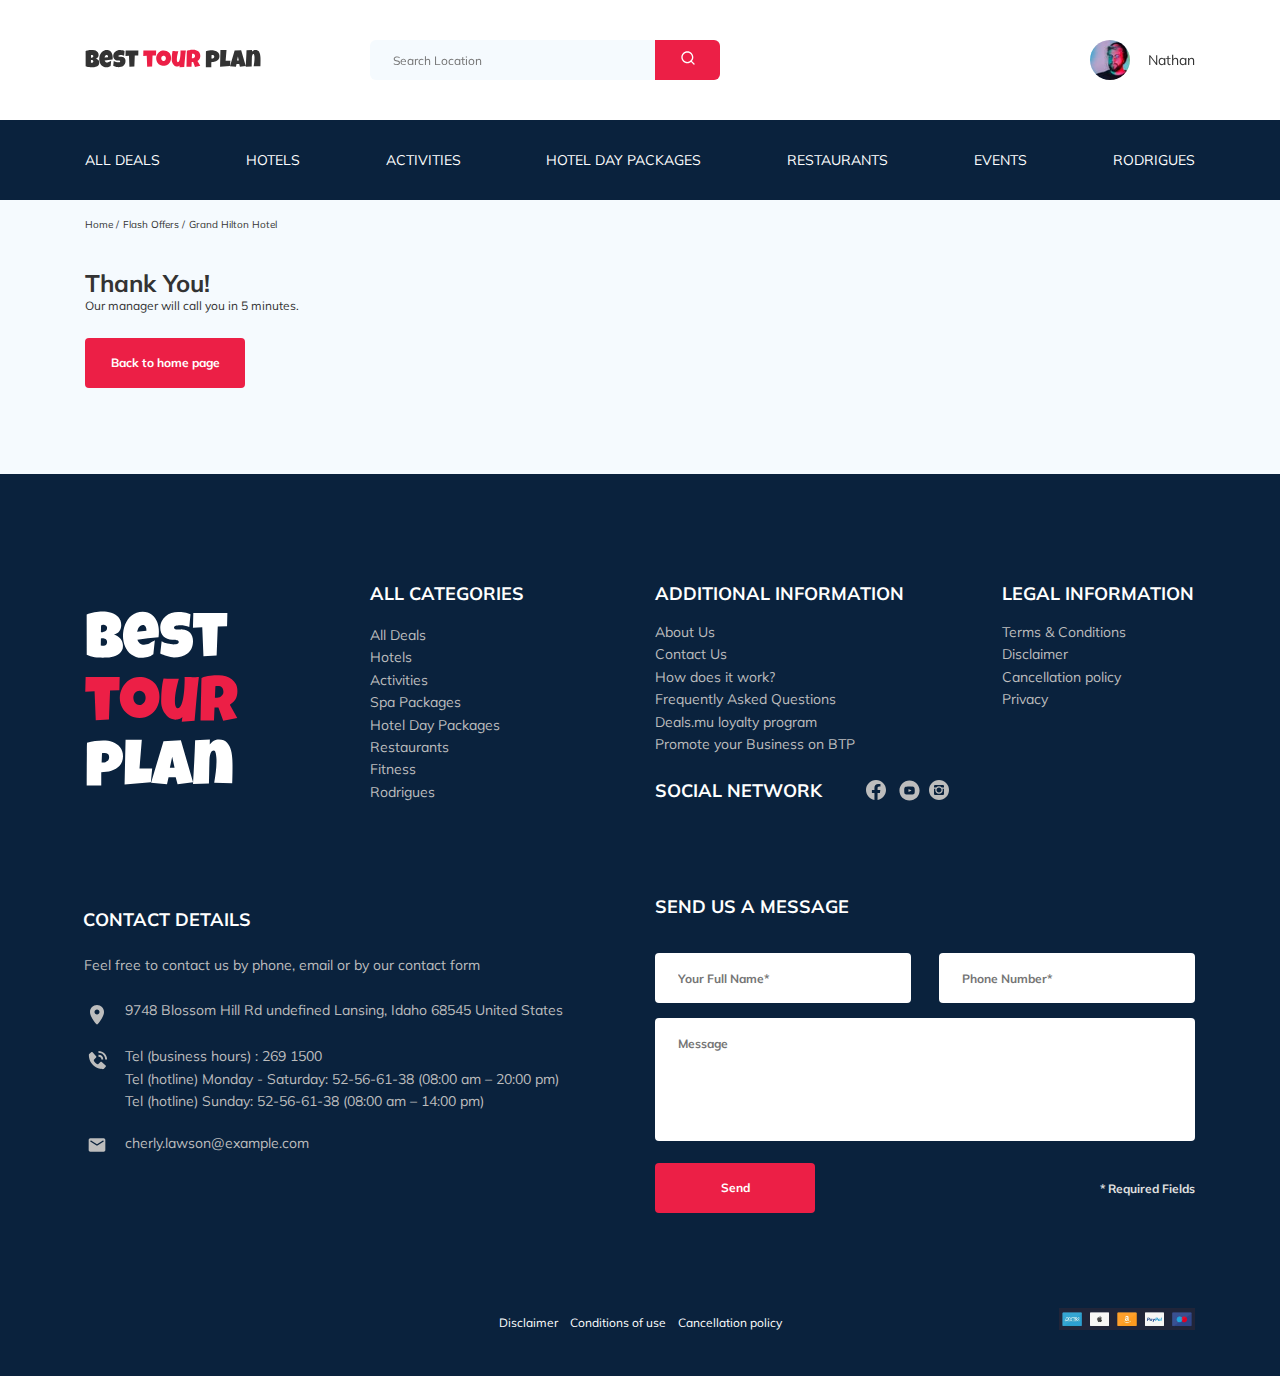
==== commit 75dd89dc: "add: favicon, compressed images" ====
--- a/thankyou.html
+++ b/thankyou.html
@@ -6,6 +6,7 @@
   <meta http-equiv="X-UA-Compatible" content="IE=edge">
   <meta name="viewport" content="width=device-width, initial-scale=1.0">
   <title>Best Tour Plan - Hotel Booking</title>
+  <link rel="shortcut icon" href="img/favicon.ico">
   <link rel="preconnect" href="https://fonts.googleapis.com">
   <link rel="preconnect" href="https://fonts.gstatic.com" crossorigin>
   <link
@@ -116,9 +117,9 @@
             <h1 class="hotel-name hotel-info__name">Thank You!</h1>
           </div>
           <p class="hotel-description hotel-info__description hotel-info__description--message">Our manager will call you in 5 minutes.</p>
-          <a href="index.html">
+          <form class="hotel-form" action="index.html">
             <button class="button hotel-button">Back to home page</button>
-          </a>
+          </form>
         </div>
         <!-- /.hotel-info__text -->
       </div>
--- a/css/style.css
+++ b/css/style.css
@@ -1479,13 +1479,27 @@
   z-index: 100;
   visibility: hidden;
   opacity: 0;
-  -webkit-transition: opacity 0.3s;
-  transition: opacity 0.3s;
+  -webkit-transition: opacity 0.4s;
+  transition: opacity 0.4s;
 }
 
 .modal__overlay--visible {
   visibility: visible;
   opacity: 1;
+}
+
+.modal__down {
+  display: -webkit-box;
+  display: -ms-flexbox;
+  display: flex;
+  -webkit-box-pack: justify;
+      -ms-flex-pack: justify;
+          justify-content: space-between;
+  -webkit-box-align: center;
+      -ms-flex-align: center;
+          align-items: center;
+  -ms-flex-line-pack: center;
+      align-content: center;
 }
 
 .modal__dialog {
@@ -1493,17 +1507,17 @@
   position: fixed;
   top: 50%;
   left: 50%;
-  padding: 33px 87.37px 33px 88px;
+  padding: 33px 87.68px 33px 88.32px;
   border-radius: 8px;
   color: #fff;
   background-color: #0a223d;
-  -webkit-transform: translate(-50%, -50%);
-          transform: translate(-50%, -50%);
+  -webkit-transform: translate(-49.6%, -55.1%);
+          transform: translate(-49.6%, -55.1%);
   z-index: 101;
   visibility: hidden;
   opacity: 0;
-  -webkit-transition: opacity 0.3s;
-  transition: opacity 0.3s;
+  -webkit-transition: opacity 1s;
+  transition: opacity 1s;
 }
 
 .modal__dialog--visible {
@@ -1529,19 +1543,21 @@
   text-align: center;
 }
 
+.modal__title--mb-message {
+  margin: 0;
+  margin-top: 1px;
+  margin-bottom: 11px;
+}
+
 .modal__input {
   width: 100%;
-  margin-top: 15px;
+  margin-bottom: 15px;
 }
 
 .modal__message {
   width: 100%;
   min-height: 123px;
-  margin-top: 15px;
-}
-
-.modal__button {
-  margin-top: 15px;
+  margin-bottom: 15px;
 }
 
 .modal__info {
@@ -1550,6 +1566,7 @@
   font-size: 12px;
   line-height: 15px;
   color: #e0e0e0;
+  right: 0;
 }
 
 @media (max-width: 1200px) {
@@ -1775,6 +1792,12 @@
     -webkit-box-pack: start;
         -ms-flex-pack: start;
             justify-content: start;
+  }
+  .modal__dialog {
+    min-width: 450px;
+    -webkit-transform: translate(-50%, -50%);
+            transform: translate(-50%, -50%);
+    padding: 37px 70px;
   }
 }
 
@@ -1954,6 +1977,12 @@
     -ms-flex-preferred-size: 100%;
         flex-basis: 100%;
   }
+  .modal__dialog {
+    min-width: 425px;
+    -webkit-transform: translate(-50%, -50%);
+            transform: translate(-50%, -50%);
+    padding: 34px 70px;
+  }
 }
 
 @media (max-width: 576px) {
@@ -2317,5 +2346,36 @@
   .footer__payment-methods {
     position: static;
   }
+  .modal__input, .modal__message {
+    font-size: 12px;
+    height: 40px;
+    margin-bottom: 12px;
+  }
+  .modal__message {
+    min-height: 100px;
+  }
+  .modal__button {
+    -webkit-box-ordinal-group: 2;
+        -ms-flex-order: 1;
+            order: 1;
+  }
+  .modal__info {
+    margin-bottom: 15px;
+  }
+  .modal__down {
+    -webkit-box-orient: vertical;
+    -webkit-box-direction: normal;
+        -ms-flex-direction: column;
+            flex-direction: column;
+    -webkit-box-align: start;
+        -ms-flex-align: start;
+            align-items: start;
+  }
+  .modal__dialog {
+    min-width: 80%;
+    -webkit-transform: translate(-50%, -50%);
+            transform: translate(-50%, -50%);
+    padding: 30px 50px;
+  }
 }
 /*# sourceMappingURL=style.css.map */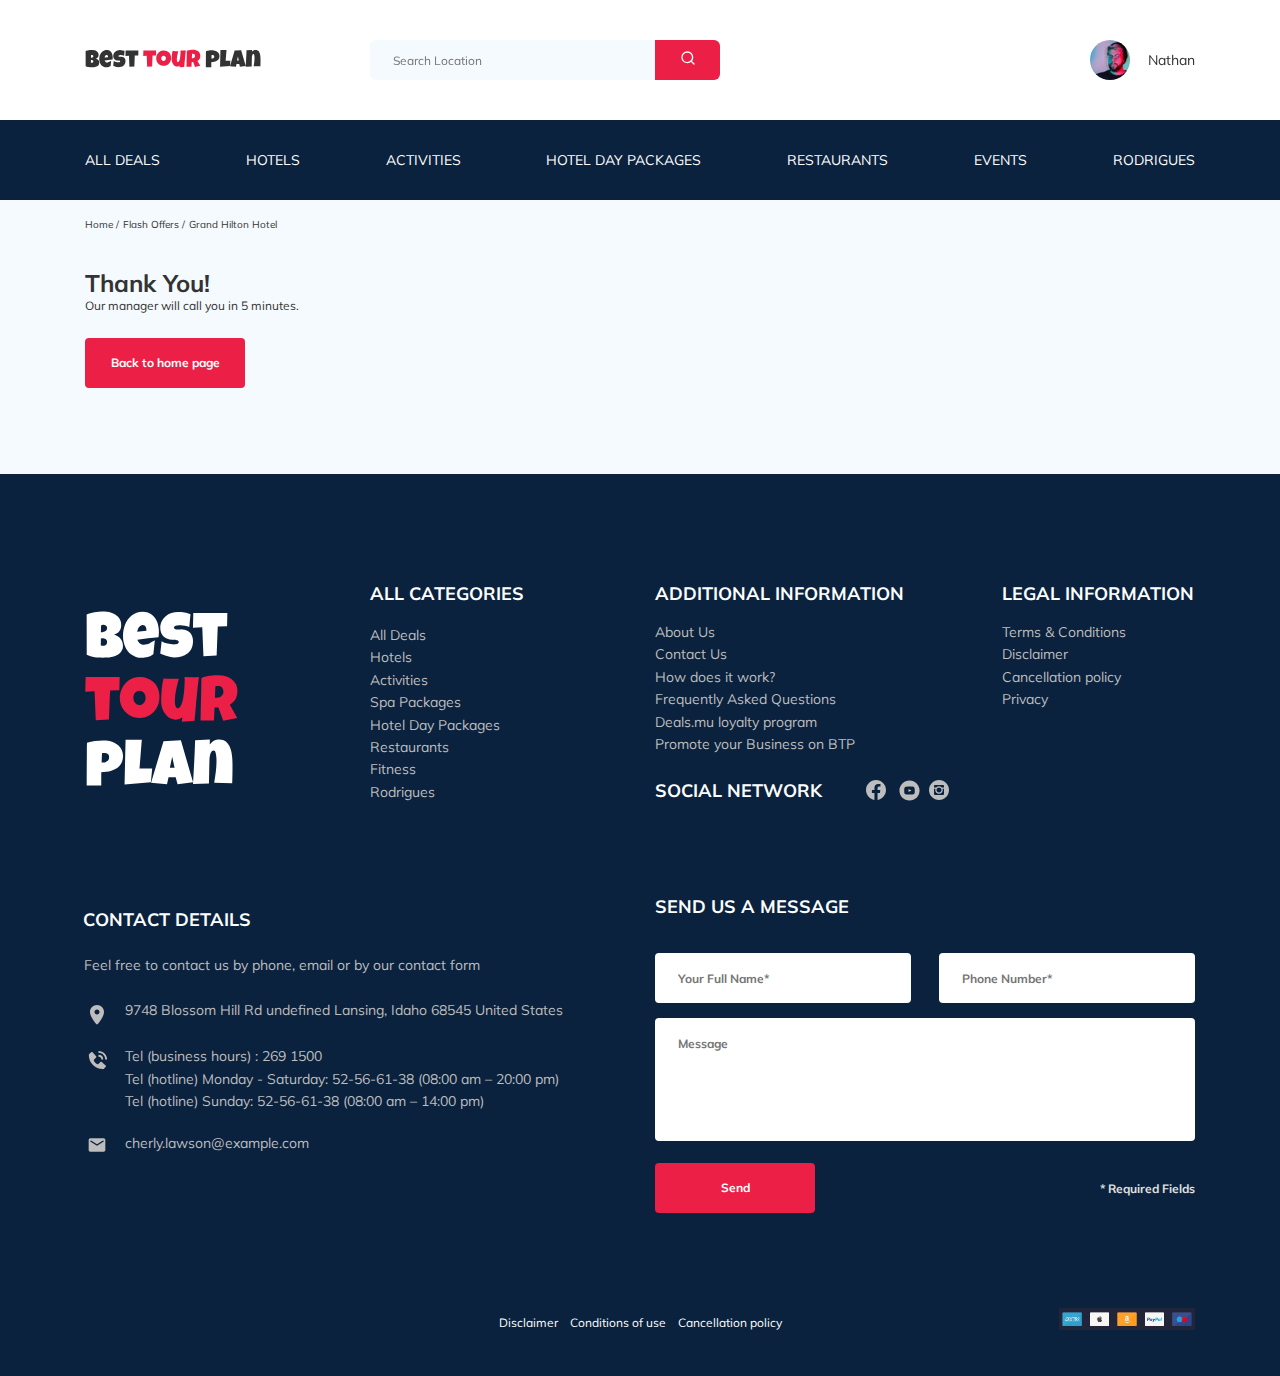
==== commit d2035f06: "fix: thankyou.footer & min-maxlength" ====
--- a/thankyou.html
+++ b/thankyou.html
@@ -162,12 +162,12 @@
         <div class="footer__social-network">
           <h3 class="footer__title footer__title--inline">Social Network</h3>
           <div class="footer__social-links">
-            <a href="https://www.facebook.com/" class="footer__link footer__link--facebook"><img
+            <a href="https://www.facebook.com/" class="footer__link footer__link--facebook" target="_blank"><img
                 src="img/footer-icons/facebook.svg" alt="Icon: Facebook"></a>
-            <a href="https://www.youtube.com/" class="footer__link footer__link--youtube"><img
+            <a href="https://www.youtube.com/" class="footer__link footer__link--youtube" target="_blank"><img
                 src="img/footer-icons/youtube.svg" alt="Icon: Youtube"></a>
-            <a href="https://www.instagram.com/" class="footer__link"><img src="img/footer-icons/instagram.svg"
-                alt="Icon: Instagram"></a>
+            <a href="https://www.instagram.com/" class="footer__link" target="_blank"><img
+                src="img/footer-icons/instagram.svg" alt="Icon: Instagram"></a>
           </div>
           <!-- /.footer__social-links -->
         </div>
@@ -199,7 +199,8 @@
               </div>
               <div class="footer__information">
                 Tel (business hours) : <a href="tel:2691500">269 1500</a><br>
-                Tel (hotline) Monday - Saturday: <a href="tel:52566138">52-56-61-38</a> (08:00 am – 20:00 pm)<br>
+                Tel (hotline) Monday - Saturday: <a class="footer__link--phone" href="tel:52566138">52-56-61-38</a> (08:00
+                am – 20:00 pm)<br>
                 Tel (hotline) Sunday: <a href="tel:52566138">52-56-61-38</a> (08:00 am – 14:00 pm)</div>
             </li>
             <li class="footer__item footer__item--mb-2 footer__item--mb-2__last">
@@ -215,10 +216,12 @@
           <h3 class="footer__title footer__title--mb-message">Send us a message</h3>
           <form action="send.php" method="POST" class="footer__form form">
             <div class="footer__input-group footer__input-group--first">
-              <input type="text" class="input footer__input" placeholder="Your Full Name*" name="name" required>
+              <input type="text" minlength="2" maxlength="15" class="input footer__input" placeholder="Your Full Name*"
+                name="name" required>
             </div>
             <div class="footer__input-group footer__input-group--second">
-              <input type="tel" class="input footer__input" placeholder="Phone Number*" name="phone" required>
+              <input type="tel" minlength="18" class="input footer__input" placeholder="Phone Number*" name="phone"
+                required data-mask="+7 (000) 000-00-00" data-mask-selectonfocus="true">
             </div>
             <textarea class="message footer__message" placeholder="Message" name="message"></textarea>
             <button class="button footer__button" type="submit">Send</button>
--- a/css/style.css
+++ b/css/style.css
@@ -1,2381 +1,2 @@
-* {
-  -webkit-box-sizing: border-box;
-          box-sizing: border-box;
-}
-
-body {
-  font-family: "Mulish", sans-serif;
-  color: #333333;
-  background-color: #f5fafe;
-}
-
-input {
-  outline: none;
-}
-
-img {
-  max-width: 100%;
-}
-
-button {
-  cursor: pointer;
-}
-
-a {
-  text-decoration: none;
-  color: inherit;
-}
-
-.container {
-  max-width: 1110px;
-  margin: auto;
-}
-
-.booking {
-  font-family: "Nunito", sans-serif;
-}
-
-.input {
-  background-color: #fff;
-  border-radius: 4px;
-  border: none;
-  padding: 0 23px;
-  height: 50px;
-}
-
-.message {
-  background-color: #fff;
-  border-radius: 4px;
-  padding: 18px 23px;
-  border: none;
-  resize: none;
-}
-
-.button {
-  font-style: normal;
-  font-weight: bold;
-  font-size: 12px;
-  line-height: 15px;
-  min-width: 160px;
-  min-height: 50px;
-  padding: 17px 18px 18px 18px;
-  color: #fff;
-  background-color: #ec1f46;
-  border: none;
-  border-radius: 4px;
-}
-
-.invalid {
-  color: #ec1f46;
-  border-bottom: 1px solid #ec1f46;
-}
-
-/*! normalize.css v8.0.1 | MIT License | github.com/necolas/normalize.css */
-/* Document
-   ========================================================================== */
-/**
- * 1. Correct the line height in all browsers.
- * 2. Prevent adjustments of font size after orientation changes in iOS.
- */
-html {
-  line-height: 1.15;
-  /* 1 */
-  -webkit-text-size-adjust: 100%;
-  /* 2 */
-}
-
-/* Sections
-   ========================================================================== */
-/**
- * Remove the margin in all browsers.
- */
-body {
-  margin: 0;
-}
-
-/**
- * Render the `main` element consistently in IE.
- */
-main {
-  display: block;
-}
-
-/**
- * Correct the font size and margin on `h1` elements within `section` and
- * `article` contexts in Chrome, Firefox, and Safari.
- */
-h1 {
-  font-size: 2em;
-  margin: 0.67em 0;
-}
-
-/* Grouping content
-   ========================================================================== */
-/**
- * 1. Add the correct box sizing in Firefox.
- * 2. Show the overflow in Edge and IE.
- */
-hr {
-  -webkit-box-sizing: content-box;
-          box-sizing: content-box;
-  /* 1 */
-  height: 0;
-  /* 1 */
-  overflow: visible;
-  /* 2 */
-}
-
-/**
- * 1. Correct the inheritance and scaling of font size in all browsers.
- * 2. Correct the odd `em` font sizing in all browsers.
- */
-pre {
-  font-family: monospace, monospace;
-  /* 1 */
-  font-size: 1em;
-  /* 2 */
-}
-
-/* Text-level semantics
-   ========================================================================== */
-/**
- * Remove the gray background on active links in IE 10.
- */
-a {
-  background-color: transparent;
-}
-
-/**
- * 1. Remove the bottom border in Chrome 57-
- * 2. Add the correct text decoration in Chrome, Edge, IE, Opera, and Safari.
- */
-abbr[title] {
-  border-bottom: none;
-  /* 1 */
-  text-decoration: underline;
-  /* 2 */
-  -webkit-text-decoration: underline dotted;
-          text-decoration: underline dotted;
-  /* 2 */
-}
-
-/**
- * Add the correct font weight in Chrome, Edge, and Safari.
- */
-b,
-strong {
-  font-weight: bolder;
-}
-
-/**
- * 1. Correct the inheritance and scaling of font size in all browsers.
- * 2. Correct the odd `em` font sizing in all browsers.
- */
-code,
-kbd,
-samp {
-  font-family: monospace, monospace;
-  /* 1 */
-  font-size: 1em;
-  /* 2 */
-}
-
-/**
- * Add the correct font size in all browsers.
- */
-small {
-  font-size: 80%;
-}
-
-/**
- * Prevent `sub` and `sup` elements from affecting the line height in
- * all browsers.
- */
-sub,
-sup {
-  font-size: 75%;
-  line-height: 0;
-  position: relative;
-  vertical-align: baseline;
-}
-
-sub {
-  bottom: -0.25em;
-}
-
-sup {
-  top: -0.5em;
-}
-
-/* Embedded content
-   ========================================================================== */
-/**
- * Remove the border on images inside links in IE 10.
- */
-img {
-  border-style: none;
-}
-
-/* Forms
-   ========================================================================== */
-/**
- * 1. Change the font styles in all browsers.
- * 2. Remove the margin in Firefox and Safari.
- */
-button,
-input,
-optgroup,
-select,
-textarea {
-  font-family: inherit;
-  /* 1 */
-  font-size: 100%;
-  /* 1 */
-  line-height: 1.15;
-  /* 1 */
-  margin: 0;
-  /* 2 */
-}
-
-/**
- * Show the overflow in IE.
- * 1. Show the overflow in Edge.
- */
-button,
-input {
-  /* 1 */
-  overflow: visible;
-}
-
-/**
- * Remove the inheritance of text transform in Edge, Firefox, and IE.
- * 1. Remove the inheritance of text transform in Firefox.
- */
-button,
-select {
-  /* 1 */
-  text-transform: none;
-}
-
-/**
- * Correct the inability to style clickable types in iOS and Safari.
- */
-button,
-[type="button"],
-[type="reset"],
-[type="submit"] {
-  -webkit-appearance: button;
-}
-
-/**
- * Remove the inner border and padding in Firefox.
- */
-button::-moz-focus-inner,
-[type="button"]::-moz-focus-inner,
-[type="reset"]::-moz-focus-inner,
-[type="submit"]::-moz-focus-inner {
-  border-style: none;
-  padding: 0;
-}
-
-/**
- * Restore the focus styles unset by the previous rule.
- */
-button:-moz-focusring,
-[type="button"]:-moz-focusring,
-[type="reset"]:-moz-focusring,
-[type="submit"]:-moz-focusring {
-  outline: 1px dotted ButtonText;
-}
-
-/**
- * Correct the padding in Firefox.
- */
-fieldset {
-  padding: 0.35em 0.75em 0.625em;
-}
-
-/**
- * 1. Correct the text wrapping in Edge and IE.
- * 2. Correct the color inheritance from `fieldset` elements in IE.
- * 3. Remove the padding so developers are not caught out when they zero out
- *    `fieldset` elements in all browsers.
- */
-legend {
-  -webkit-box-sizing: border-box;
-          box-sizing: border-box;
-  /* 1 */
-  color: inherit;
-  /* 2 */
-  display: table;
-  /* 1 */
-  max-width: 100%;
-  /* 1 */
-  padding: 0;
-  /* 3 */
-  white-space: normal;
-  /* 1 */
-}
-
-/**
- * Add the correct vertical alignment in Chrome, Firefox, and Opera.
- */
-progress {
-  vertical-align: baseline;
-}
-
-/**
- * Remove the default vertical scrollbar in IE 10+.
- */
-textarea {
-  overflow: auto;
-}
-
-/**
- * 1. Add the correct box sizing in IE 10.
- * 2. Remove the padding in IE 10.
- */
-[type="checkbox"],
-[type="radio"] {
-  -webkit-box-sizing: border-box;
-          box-sizing: border-box;
-  /* 1 */
-  padding: 0;
-  /* 2 */
-}
-
-/**
- * Correct the cursor style of increment and decrement buttons in Chrome.
- */
-[type="number"]::-webkit-inner-spin-button,
-[type="number"]::-webkit-outer-spin-button {
-  height: auto;
-}
-
-/**
- * 1. Correct the odd appearance in Chrome and Safari.
- * 2. Correct the outline style in Safari.
- */
-[type="search"] {
-  -webkit-appearance: textfield;
-  /* 1 */
-  outline-offset: -2px;
-  /* 2 */
-}
-
-/**
- * Remove the inner padding in Chrome and Safari on macOS.
- */
-[type="search"]::-webkit-search-decoration {
-  -webkit-appearance: none;
-}
-
-/**
- * 1. Correct the inability to style clickable types in iOS and Safari.
- * 2. Change font properties to `inherit` in Safari.
- */
-::-webkit-file-upload-button {
-  -webkit-appearance: button;
-  /* 1 */
-  font: inherit;
-  /* 2 */
-}
-
-/* Interactive
-   ========================================================================== */
-/*
- * Add the correct display in Edge, IE 10+, and Firefox.
- */
-details {
-  display: block;
-}
-
-/*
- * Add the correct display in all browsers.
- */
-summary {
-  display: list-item;
-}
-
-/* Misc
-   ========================================================================== */
-/**
- * Add the correct display in IE 10+.
- */
-template {
-  display: none;
-}
-
-/**
- * Add the correct display in IE 10.
- */
-[hidden] {
-  display: none;
-}
-
-.navbar {
-  background-color: #ffffff;
-}
-
-.navbar-top {
-  display: -webkit-box;
-  display: -ms-flexbox;
-  display: flex;
-  -webkit-box-align: center;
-      -ms-flex-align: center;
-          align-items: center;
-  -webkit-box-pack: justify;
-      -ms-flex-pack: justify;
-          justify-content: space-between;
-  padding-top: 40px;
-  padding-bottom: 40px;
-}
-
-.navbar-top__menu-button {
-  display: none;
-}
-
-.navbar__search {
-  margin-right: auto;
-  margin-left: 108px;
-}
-
-.navbar-bottom {
-  background-color: #0a223d;
-}
-
-.navbar-menu {
-  list-style-type: none;
-  margin: 0;
-  padding: 30px 0 31px 0;
-  display: -webkit-box;
-  display: -ms-flexbox;
-  display: flex;
-  -webkit-box-align: center;
-      -ms-flex-align: center;
-          align-items: center;
-  -webkit-box-pack: justify;
-      -ms-flex-pack: justify;
-          justify-content: space-between;
-  color: #fff;
-}
-
-.navbar-menu__link {
-  color: inherit;
-  text-decoration: none;
-  text-transform: uppercase;
-  font-size: 14px;
-  line-height: 18px;
-}
-
-.navbar-menu__item--mobile--visible {
-  display: none;
-}
-
-.search {
-  display: -webkit-box;
-  display: -ms-flexbox;
-  display: flex;
-  position: relative;
-  overflow: hidden;
-  border-radius: 6px;
-  height: 40px;
-}
-
-.search__input {
-  width: 350px;
-  height: 100%;
-  padding-right: 75px;
-  padding-left: 23px;
-  background-color: #f5fafe;
-  border: none;
-  font-size: 12px;
-  line-height: 15px;
-  color: #333333;
-}
-
-.search__button {
-  position: absolute;
-  top: 0;
-  right: 0;
-  width: 65px;
-  height: 100%;
-  border: none;
-  background-color: #ec1f46;
-}
-
-.logo {
-  width: 177px;
-}
-
-.user {
-  display: -webkit-box;
-  display: -ms-flexbox;
-  display: flex;
-  -webkit-box-align: center;
-      -ms-flex-align: center;
-          align-items: center;
-  text-decoration: none;
-}
-
-.user__avatar {
-  width: 40px;
-  height: 40px;
-  border-radius: 50%;
-  -o-object-fit: cover;
-     object-fit: cover;
-}
-
-.user__name {
-  margin-left: 18px;
-  font-size: 14px;
-  line-height: 18px;
-  color: #333333;
-}
-
-.breadcrumb-list {
-  padding: 18px 0;
-  margin: 0;
-  display: -webkit-box;
-  display: -ms-flexbox;
-  display: flex;
-  -webkit-box-align: center;
-      -ms-flex-align: center;
-          align-items: center;
-  list-style: none;
-}
-
-.breadcrumb-list__item {
-  font-size: 10px;
-  line-height: 13px;
-}
-
-.breadcrumb-list__item:not(:last-child)::after {
-  content: "/";
-  margin-right: 4px;
-}
-
-.breadcrumb-list__link {
-  text-decoration: none;
-  color: inherit;
-}
-
-iframe {
-  width: 100%;
-}
-
-.swiper {
-  margin: 0 0 0 2px;
-}
-
-.hotel {
-  padding-top: 17px;
-  padding-bottom: 70px;
-}
-
-.hotel-info {
-  display: -webkit-box;
-  display: -ms-flexbox;
-  display: flex;
-  -webkit-box-align: center;
-      -ms-flex-align: center;
-          align-items: center;
-  -webkit-box-pack: justify;
-      -ms-flex-pack: justify;
-          justify-content: space-between;
-  padding-bottom: 16px;
-}
-
-.hotel-info__offer {
-  margin-left: 15px;
-  margin-top: 3px;
-}
-
-.hotel-info__name {
-  margin-top: 2px;
-  margin-bottom: 0;
-}
-
-.hotel-info__description {
-  margin: 0px 0px 4px 0px;
-}
-
-.hotel-info__description--message {
-  margin-bottom: 25px;
-}
-
-.hotel-name {
-  font-size: 24px;
-  line-height: 30px;
-}
-
-.hotel-wrapper {
-  display: -webkit-box;
-  display: -ms-flexbox;
-  display: flex;
-  -ms-flex-wrap: wrap;
-      flex-wrap: wrap;
-  -webkit-box-align: center;
-      -ms-flex-align: center;
-          align-items: center;
-}
-
-.hotel-description {
-  font-size: 12px;
-  line-height: 15px;
-}
-
-.hotel-grid {
-  display: -webkit-box;
-  display: -ms-flexbox;
-  display: flex;
-  -webkit-box-pack: justify;
-      -ms-flex-pack: justify;
-          justify-content: space-between;
-}
-
-.hotel-right {
-  display: -webkit-box;
-  display: -ms-flexbox;
-  display: flex;
-  -webkit-box-orient: vertical;
-  -webkit-box-direction: normal;
-      -ms-flex-direction: column;
-          flex-direction: column;
-  -webkit-box-pack: justify;
-      -ms-flex-pack: justify;
-          justify-content: space-between;
-}
-
-.hotel-slider {
-  width: 728px;
-  height: 450px;
-}
-
-.hotel-slider__item {
-  width: 100%;
-  height: 100%;
-  position: relative;
-  border-radius: 8px;
-  overflow: hidden;
-}
-
-.hotel-slider__item:after {
-  content: "";
-  position: absolute;
-  width: 100%;
-  height: 100%;
-  top: 0;
-  bottom: 0;
-  left: 0;
-  right: 0;
-  background: -webkit-gradient(linear, left top, left bottom, from(rgba(0, 122, 223, 0.48)), to(rgba(255, 255, 255, 0.128)));
-  background: linear-gradient(180deg, rgba(0, 122, 223, 0.48) 0%, rgba(255, 255, 255, 0.128) 100%);
-  z-index: 10;
-}
-
-.hotel-slider__button {
-  position: absolute;
-  top: 50%;
-  -webkit-transform: translateY(-50%);
-          transform: translateY(-50%);
-  z-index: 99;
-  width: 30px;
-  height: 30px;
-  border: none;
-  background-repeat: no-repeat;
-  background-position: center;
-  background-size: 10px;
-  background-color: transparent;
-}
-
-.hotel-slider__button--next {
-  right: 18px;
-  background-image: url(../img/arrow-next.svg);
-}
-
-.hotel-slider__button--prev {
-  left: 18px;
-  background-image: url(../img/arrow-prev.svg);
-}
-
-.stars {
-  margin-top: 7px;
-  margin-bottom: 2px;
-  margin-left: 1px;
-  -ms-flex-preferred-size: 100%;
-      flex-basis: 100%;
-  display: -webkit-box;
-  display: -ms-flexbox;
-  display: flex;
-}
-
-.stars__star {
-  margin-right: 2px;
-}
-
-.offer {
-  font-size: 10px;
-  line-height: 13px;
-  padding: 3px 9px 4px 9px;
-  background-color: #ec1f46;
-  border-radius: 3px;
-  color: #fff;
-}
-
-.rating {
-  max-width: 65px;
-  min-height: 45px;
-  text-align: center;
-  color: #fff;
-  background-color: #ec1f46;
-  border-radius: 4px;
-}
-
-.rating__text {
-  font-size: 8px;
-  line-height: 10px;
-}
-
-.rating__counter {
-  font-size: 14px;
-  line-height: 18px;
-}
-
-.booking {
-  background-color: #0a223d;
-  color: #fff;
-  border-radius: 8px;
-  min-width: 350px;
-  min-height: 210px;
-  padding: 29px 29px 26px 26px;
-}
-
-.booking__info {
-  display: -webkit-box;
-  display: -ms-flexbox;
-  display: flex;
-  -webkit-box-pack: justify;
-      -ms-flex-pack: justify;
-          justify-content: space-between;
-  margin-bottom: 9px;
-}
-
-.booking__price {
-  display: -webkit-box;
-  display: -ms-flexbox;
-  display: flex;
-  -webkit-box-orient: vertical;
-  -webkit-box-direction: normal;
-      -ms-flex-direction: column;
-          flex-direction: column;
-}
-
-.booking__start {
-  font-weight: normal;
-  font-style: normal;
-  font-weight: normal;
-  font-size: 10px;
-  line-height: 14px;
-}
-
-.booking__pricetag {
-  font-style: normal;
-  font-weight: 800;
-  font-size: 24px;
-  line-height: 33px;
-}
-
-.booking__per-room {
-  font-style: normal;
-  font-weight: normal;
-  font-size: 12px;
-  line-height: 16px;
-  margin-top: -5px;
-}
-
-.booking__room {
-  margin-top: 4px;
-}
-
-.booking__text {
-  min-width: 80px;
-  margin-bottom: 8px;
-  font-style: normal;
-  font-weight: normal;
-  font-size: 12px;
-  line-height: 16px;
-  display: -webkit-box;
-  display: -ms-flexbox;
-  display: flex;
-  -webkit-box-align: center;
-      -ms-flex-align: center;
-          align-items: center;
-  -webkit-box-pack: justify;
-      -ms-flex-pack: justify;
-          justify-content: space-between;
-}
-
-.booking__description {
-  margin-left: 9px;
-}
-
-.booking__call-center {
-  display: -webkit-box;
-  display: -ms-flexbox;
-  display: flex;
-  -webkit-box-pack: justify;
-      -ms-flex-pack: justify;
-          justify-content: space-between;
-  -webkit-box-align: center;
-      -ms-flex-align: center;
-          align-items: center;
-  margin-bottom: 18px;
-}
-
-.booking__heading {
-  font-style: normal;
-  font-weight: 500;
-  font-size: 18px;
-  line-height: 25px;
-}
-
-.booking__number {
-  display: -webkit-box;
-  display: -ms-flexbox;
-  display: flex;
-  -webkit-box-align: center;
-      -ms-flex-align: center;
-          align-items: center;
-  -webkit-box-pack: justify;
-      -ms-flex-pack: justify;
-          justify-content: space-between;
-  color: inherit;
-  text-decoration: none;
-}
-
-.booking__num {
-  margin-left: 8px;
-  font-style: normal;
-  font-weight: 500;
-  font-size: 18px;
-  line-height: 25px;
-}
-
-.booking__button {
-  width: 100%;
-  min-height: 45px;
-  font-weight: 500;
-  font-size: 14px;
-  line-height: 19px;
-  border-radius: 4px;
-  background-color: #ec1f46;
-  border: none;
-  color: #fff;
-  padding-top: 13px;
-  padding-bottom: 13px;
-}
-
-.map {
-  border-radius: 10px;
-  overflow: hidden;
-}
-
-.newsletter {
-  position: relative;
-  padding: 98px 0 87px 0;
-  background-image: url(../img/newsletter-bg.jpg);
-  background-repeat: no-repeat;
-  background-position: center;
-  background-size: cover;
-}
-
-.newsletter:before {
-  content: '';
-  position: absolute;
-  top: 0;
-  right: 0;
-  bottom: 0;
-  left: 0;
-  width: 100%;
-  height: 100%;
-  background-color: rgba(10, 34, 61, 0.8);
-}
-
-.newsletter-wrapper {
-  position: relative;
-  display: -webkit-box;
-  display: -ms-flexbox;
-  display: flex;
-  -webkit-box-align: center;
-      -ms-flex-align: center;
-          align-items: center;
-  -webkit-box-pack: justify;
-      -ms-flex-pack: justify;
-          justify-content: space-between;
-  max-width: 731px;
-  margin: auto;
-}
-
-.newsletter-title {
-  margin: 0;
-  color: #fff;
-  font-style: normal;
-  font-weight: 300;
-  font-size: 24px;
-  line-height: 30px;
-}
-
-.newsletter-title__strong {
-  display: block;
-  font-weight: 500;
-  font-size: 36px;
-  line-height: 45px;
-  text-transform: uppercase;
-}
-
-.subscribe {
-  position: relative;
-  width: 350px;
-  height: 55px;
-  border-radius: 4px;
-  overflow: hidden;
-}
-
-.subscribe__input {
-  position: absolute;
-  width: 100%;
-  height: 100%;
-  border: none;
-  padding-left: 33px;
-  padding-right: 75px;
-  font-style: normal;
-  font-weight: 300;
-  font-size: 14px;
-  line-height: 18px;
-}
-
-.subscribe__button {
-  border-radius: 0px;
-  font-style: normal;
-  font-weight: bold;
-  font-size: 12px;
-  line-height: 15px;
-  position: absolute;
-  min-width: 65px;
-  right: 0;
-  top: 0;
-  height: 100%;
-  border: none;
-  background-color: #ec1f46;
-  color: #fff;
-}
-
-.reviews {
-  padding: 40px 0 0 0;
-}
-
-.reviews__title {
-  font-style: normal;
-  font-weight: bold;
-  font-size: 36px;
-  line-height: 45px;
-  text-align: center;
-  text-transform: uppercase;
-  margin-bottom: 70px;
-  margin-top: 0;
-}
-
-.reviews-slider__item {
-  position: relative;
-  display: -webkit-box;
-  display: -ms-flexbox;
-  display: flex;
-  -webkit-box-orient: vertical;
-  -webkit-box-direction: normal;
-      -ms-flex-direction: column;
-          flex-direction: column;
-  -webkit-box-align: center;
-      -ms-flex-align: center;
-          align-items: center;
-  max-width: 730px;
-  margin: 45px auto 0;
-  background-color: #fff;
-  border-radius: 8px;
-  padding: 0 62px 30px;
-}
-
-.reviews-slider__item:before {
-  content: "";
-  position: absolute;
-  left: 62px;
-  top: 13px;
-  width: 70px;
-  height: 47px;
-  background-image: url(../img/quote-left.svg);
-  background-repeat: no-repeat;
-}
-
-.reviews-slider__item:after {
-  content: "";
-  position: absolute;
-  right: 62px;
-  top: 118px;
-  width: 70px;
-  height: 47px;
-  background-image: url(../img/quote-right.svg);
-  background-repeat: no-repeat;
-}
-
-.reviews-slider__button {
-  position: absolute;
-  top: 39%;
-  -webkit-transform: translateY(-50%);
-          transform: translateY(-50%);
-  width: 30px;
-  height: 30px;
-  background-repeat: no-repeat;
-  background-size: 10px;
-  background-position: center;
-  border: none;
-  background-color: transparent;
-  cursor: pointer;
-  z-index: 99;
-}
-
-.reviews-slider__button--prev {
-  background-image: url(../img/arrow-prev-profile.svg);
-  left: 18px;
-}
-
-.reviews-slider__button--next {
-  background-image: url(../img/arrow-next-profile.svg);
-  right: 18px;
-}
-
-.reviews-slider__profile {
-  display: -webkit-box;
-  display: -ms-flexbox;
-  display: flex;
-  -webkit-box-orient: vertical;
-  -webkit-box-direction: normal;
-      -ms-flex-direction: column;
-          flex-direction: column;
-  -webkit-box-align: center;
-      -ms-flex-align: center;
-          align-items: center;
-  margin-top: -45px;
-  margin-bottom: 32px;
-}
-
-.reviews-slider__avatar {
-  width: 90px;
-  height: 90px;
-  border-radius: 50%;
-  -o-object-fit: cover;
-     object-fit: cover;
-  margin-bottom: 9px;
-}
-
-.reviews-slider__username {
-  font-style: normal;
-  font-weight: bold;
-  font-size: 12px;
-  line-height: 15px;
-  color: #ec1f46;
-  margin-left: 3px;
-  margin-top: 0;
-  margin-bottom: 10px;
-}
-
-.reviews-slider__date {
-  font-style: normal;
-  font-weight: normal;
-  font-size: 10px;
-  line-height: 13px;
-  margin-left: 3px;
-  margin-bottom: 4px;
-}
-
-.reviews-slider__rating {
-  margin-left: 7px;
-  display: -webkit-box;
-  display: -ms-flexbox;
-  display: flex;
-  -webkit-box-align: center;
-      -ms-flex-align: center;
-          align-items: center;
-}
-
-.reviews-slider__rating__star {
-  margin-right: 2px;
-}
-
-.reviews-slider__text {
-  max-width: 536px;
-  font-style: normal;
-  font-weight: normal;
-  font-size: 12px;
-  line-height: 160%;
-  text-align: justify;
-  margin: 0;
-  margin-left: 2px;
-  z-index: 2;
-}
-
-.activities {
-  padding: 72px 0 98px 0;
-}
-
-.activities__title {
-  margin-top: 0;
-  font-style: normal;
-  font-weight: bold;
-  font-size: 24px;
-  line-height: 30px;
-  text-transform: uppercase;
-  margin-bottom: 58px;
-}
-
-.activities-wrapper {
-  display: -webkit-box;
-  display: -ms-flexbox;
-  display: flex;
-  -webkit-box-align: start;
-      -ms-flex-align: start;
-          align-items: flex-start;
-  -webkit-box-pack: justify;
-      -ms-flex-pack: justify;
-          justify-content: space-between;
-}
-
-.card {
-  position: relative;
-  display: -webkit-box;
-  display: -ms-flexbox;
-  display: flex;
-  -webkit-box-orient: vertical;
-  -webkit-box-direction: normal;
-      -ms-flex-direction: column;
-          flex-direction: column;
-  -webkit-box-align: start;
-      -ms-flex-align: start;
-          align-items: flex-start;
-  padding: 24px 26px;
-  width: 255px;
-  height: 255px;
-  border-radius: 6px;
-  overflow: hidden;
-}
-
-.card:before {
-  content: "";
-  position: absolute;
-  left: 0;
-  right: 0;
-  top: 0;
-  bottom: 0;
-  background: linear-gradient(179.83deg, rgba(196, 196, 196, 0) 35.34%, #0A223D 99.85%);
-  z-index: -1;
-}
-
-.card__image {
-  position: absolute;
-  left: 0;
-  right: 0;
-  top: 0;
-  bottom: 0;
-  -o-object-fit: cover;
-     object-fit: cover;
-  width: 100%;
-  height: 100%;
-  z-index: -2;
-}
-
-.card__title {
-  margin-top: auto;
-  margin-bottom: 18px;
-  color: #fff;
-  font-style: normal;
-  font-weight: bold;
-  font-size: 16px;
-  line-height: 20px;
-}
-
-.card__button {
-  font-style: normal;
-  font-weight: 600;
-  font-size: 12px;
-  line-height: 16px;
-  color: #fff;
-  background-color: #ec1f46;
-  border: none;
-  border-radius: 4px;
-  padding: 7px 21px 7px 20px;
-}
-
-.footer {
-  background-color: #0a223d;
-  color: #fff;
-  padding-top: 108px;
-  padding-bottom: 46px;
-}
-
-.footer-wrapper {
-  display: -ms-grid;
-  display: grid;
-  -ms-grid-columns: (minmax(min-content, 1fr))[4];
-      grid-template-columns: repeat(4, minmax(-webkit-min-content, 1fr));
-      grid-template-columns: repeat(4, minmax(min-content, 1fr));
-  grid-gap: 20px 30px;
-  padding-bottom: 102px;
-  grid-auto-rows: minmax(40px, -webkit-min-content);
-  grid-auto-rows: minmax(40px, min-content);
-  -webkit-box-align: start;
-      -ms-flex-align: start;
-          align-items: start;
-}
-
-.footer__logo {
-  width: 153px;
-  -ms-grid-row: 1;
-  -ms-grid-row-span: 2;
-  grid-row: 1 / 3;
-  -ms-flex-item-align: center;
-      -ms-grid-row-align: center;
-      align-self: center;
-  margin-top: 2px;
-}
-
-.footer__categories {
-  -ms-grid-row: 1;
-  -ms-grid-row-span: 3;
-  grid-row: 1 / 4;
-}
-
-.footer__social-links {
-  display: -webkit-box;
-  display: -ms-flexbox;
-  display: flex;
-  -webkit-box-align: center;
-      -ms-flex-align: center;
-          align-items: center;
-  min-width: 83px;
-  -webkit-box-pack: justify;
-      -ms-flex-pack: justify;
-          justify-content: space-between;
-}
-
-.footer__social-network {
-  display: -webkit-box;
-  display: -ms-flexbox;
-  display: flex;
-  -ms-flex-line-pack: start;
-      align-content: start;
-  -ms-grid-row: 2;
-  -ms-grid-row-span: 2;
-  grid-row: 2 / 4;
-  grid-column: span 2;
-  margin-top: 4px;
-}
-
-.footer__legal {
-  -webkit-box-align: end;
-      -ms-flex-align: end;
-          align-items: end;
-  margin-left: 62px;
-}
-
-.footer__contact-details {
-  grid-column: span 2;
-}
-
-.footer__contact-form {
-  grid-column: span 2;
-}
-
-.footer__form {
-  display: -webkit-box;
-  display: -ms-flexbox;
-  display: flex;
-  -webkit-box-align: center;
-      -ms-flex-align: center;
-          align-items: center;
-  -webkit-box-pack: justify;
-      -ms-flex-pack: justify;
-          justify-content: space-between;
-  -ms-flex-wrap: wrap;
-      flex-wrap: wrap;
-}
-
-.footer__ul {
-  padding: 0;
-  margin: 0;
-  list-style: none;
-}
-
-.footer__item {
-  display: -webkit-box;
-  display: -ms-flexbox;
-  display: flex;
-  -webkit-box-align: start;
-      -ms-flex-align: start;
-          align-items: flex-start;
-  font-style: normal;
-  font-weight: normal;
-  font-size: 14px;
-  line-height: 160%;
-  color: #BDBDBD;
-}
-
-.footer__item--mb-2 {
-  margin-bottom: 14px;
-}
-
-.footer__item--mb-3 {
-  margin-bottom: 20px;
-}
-
-.footer__icon-wrapper {
-  margin-left: 5px;
-  min-width: 35px;
-}
-
-.footer__icon--marker {
-  margin-top: 6px;
-}
-
-.footer__icon--phone {
-  margin-top: 5px;
-  margin-left: -2px;
-}
-
-.footer__icon--mail {
-  margin-top: 6px;
-  margin-left: -2px;
-}
-
-.footer__text {
-  color: #BDBDBD;
-  margin-bottom: 22px;
-  margin-left: -1px;
-  font-style: normal;
-  font-weight: normal;
-  font-size: 14px;
-  line-height: 160%;
-}
-
-.footer__title {
-  font-weight: bold;
-  font-size: 18px;
-  line-height: 23px;
-  text-transform: uppercase;
-  margin: 0 0 16px 0;
-}
-
-.footer__title--inline {
-  margin: 0 44px 0 0;
-}
-
-.footer__title--mb-contact {
-  margin-left: -2px;
-  margin-top: 13px;
-  margin-bottom: 23px;
-}
-
-.footer__title--mb-message {
-  margin-bottom: 35px;
-}
-
-.footer__title--categories {
-  margin-bottom: 19px;
-}
-
-.footer__link {
-  text-decoration: none;
-  color: inherit;
-}
-
-.footer__link--youtube {
-  margin-top: 1px;
-  margin-left: 3px;
-}
-
-.footer__input {
-  width: 100%;
-  font-style: normal;
-  font-weight: bold;
-  font-size: 12px;
-  line-height: 15px;
-}
-
-.footer__input-group {
-  margin-bottom: 15px;
-  -ms-flex-preferred-size: 47.4%;
-      flex-basis: 47.4%;
-}
-
-.footer__message {
-  font-style: normal;
-  font-weight: bold;
-  font-size: 12px;
-  line-height: 15px;
-  -ms-flex-preferred-size: 100%;
-      flex-basis: 100%;
-  margin-bottom: 22px;
-  height: 123px;
-}
-
-.footer__info {
-  font-style: normal;
-  font-weight: bold;
-  font-size: 12px;
-  line-height: 15px;
-  color: #e0e0e0;
-}
-
-.footer__links {
-  position: relative;
-  display: -webkit-box;
-  display: -ms-flexbox;
-  display: flex;
-  -webkit-box-pack: center;
-      -ms-flex-pack: center;
-          justify-content: center;
-  font-style: normal;
-  font-weight: normal;
-  font-size: 12px;
-  line-height: 15px;
-}
-
-.footer__links-documents {
-  list-style-type: none;
-  min-width: 283px;
-  display: -webkit-box;
-  display: -ms-flexbox;
-  display: flex;
-  -webkit-box-pack: justify;
-      -ms-flex-pack: justify;
-          justify-content: space-between;
-  margin: 0;
-  padding: 0;
-}
-
-.footer__payment-methods {
-  position: absolute;
-  width: 136px;
-  height: 22px;
-  right: 0;
-  bottom: 0.5px;
-}
-
-.modal__overlay {
-  position: fixed;
-  left: 0;
-  top: 0;
-  right: 0;
-  bottom: 0;
-  background-color: rgba(0, 143, 223, 0.39);
-  z-index: 100;
-  visibility: hidden;
-  opacity: 0;
-  -webkit-transition: opacity 0.4s;
-  transition: opacity 0.4s;
-}
-
-.modal__overlay--visible {
-  visibility: visible;
-  opacity: 1;
-}
-
-.modal__down {
-  display: -webkit-box;
-  display: -ms-flexbox;
-  display: flex;
-  -webkit-box-pack: justify;
-      -ms-flex-pack: justify;
-          justify-content: space-between;
-  -webkit-box-align: center;
-      -ms-flex-align: center;
-          align-items: center;
-  -ms-flex-line-pack: center;
-      align-content: center;
-}
-
-.modal__dialog {
-  max-width: 478px;
-  position: fixed;
-  top: 50%;
-  left: 50%;
-  padding: 33px 87.68px 33px 88.32px;
-  border-radius: 8px;
-  color: #fff;
-  background-color: #0a223d;
-  -webkit-transform: translate(-49.6%, -55.1%);
-          transform: translate(-49.6%, -55.1%);
-  z-index: 101;
-  visibility: hidden;
-  opacity: 0;
-  -webkit-transition: opacity 1s;
-  transition: opacity 1s;
-}
-
-.modal__dialog--visible {
-  visibility: visible;
-  opacity: 1;
-}
-
-.modal__close {
-  position: fixed;
-  position: absolute;
-  top: 17px;
-  right: 18.04px;
-  text-decoration: none;
-}
-
-.modal__title {
-  font-style: normal;
-  font-weight: bold;
-  font-size: 18px;
-  line-height: 23px;
-  text-transform: uppercase;
-  margin-top: 15px;
-  text-align: center;
-}
-
-.modal__title--mb-message {
-  margin: 0;
-  margin-top: 1px;
-  margin-bottom: 11px;
-}
-
-.modal__input {
-  width: 100%;
-  margin-bottom: 15px;
-}
-
-.modal__message {
-  width: 100%;
-  min-height: 123px;
-  margin-bottom: 15px;
-}
-
-.modal__info {
-  font-style: normal;
-  font-weight: bold;
-  font-size: 12px;
-  line-height: 15px;
-  color: #e0e0e0;
-  right: 0;
-}
-
-@media (max-width: 1200px) {
-  .container {
-    max-width: 960px;
-  }
-  .slider {
-    width: 590px;
-  }
-  .hotel-slider {
-    width: 61%;
-  }
-  .hotel-slider__image {
-    height: 100%;
-    -o-object-fit: cover;
-       object-fit: cover;
-  }
-  .card {
-    width: 230px;
-    height: 230px;
-  }
-  .footer__input-group {
-    -ms-flex-preferred-size: 100%;
-        flex-basis: 100%;
-  }
-}
-
-@media (max-width: 992px) {
-  .container,
-  .newsletter-wrapper {
-    max-width: 700px;
-  }
-  .logo {
-    margin-top: 0;
-    width: 132px;
-  }
-  .swiper {
-    margin: 0;
-  }
-  .navbar-top {
-    padding-top: 30px;
-    padding-bottom: 30px;
-  }
-  .navbar__search {
-    margin-left: auto;
-  }
-  .navbar__search--mobile--visible {
-    width: 100%;
-  }
-  .navbar-menu {
-    padding: 19px 15px 23px 15px;
-  }
-  .navbar-menu__link {
-    font-size: 12px;
-    line-height: 15px;
-  }
-  .search {
-    margin-right: 73px;
-  }
-  .search__input {
-    width: 340px;
-  }
-  .hotel-info {
-    padding-bottom: 13px;
-  }
-  .hotel-info__description {
-    margin-bottom: 7px;
-  }
-  .stars {
-    margin-bottom: 2px;
-  }
-  .hotel {
-    padding-bottom: 60px;
-  }
-  .hotel-grid {
-    -webkit-box-orient: vertical;
-    -webkit-box-direction: normal;
-        -ms-flex-direction: column;
-            flex-direction: column;
-  }
-  .hotel__slider {
-    margin-bottom: 30px;
-  }
-  .hotel-right {
-    -webkit-box-orient: horizontal;
-    -webkit-box-direction: normal;
-        -ms-flex-direction: row;
-            flex-direction: row;
-    height: 210px;
-  }
-  .hotel-slider {
-    width: 100%;
-  }
-  .booking {
-    min-width: 340px;
-    padding-right: 22px;
-    padding-left: 24px;
-  }
-  .map {
-    width: 340px;
-  }
-  .reviews__title {
-    font-size: 30px;
-    line-height: 38px;
-    margin-bottom: 50px;
-  }
-  .reviews-slider__item {
-    max-width: 579px;
-  }
-  .reviews-slider__button {
-    top: 43%;
-  }
-  .reviews-slider__button--prev {
-    left: 0;
-  }
-  .reviews-slider__button--next {
-    right: 0;
-  }
-  .activities {
-    padding-top: 62px;
-    padding-bottom: 50px;
-  }
-  .activities-wrapper {
-    -ms-flex-wrap: wrap;
-        flex-wrap: wrap;
-  }
-  .activities__card {
-    margin-bottom: 20px;
-  }
-  .card {
-    width: 340px;
-    height: 255px;
-  }
-  .card__title {
-    width: 200px;
-  }
-  .newsletter {
-    height: 260px;
-  }
-  .newsletter-wrapper {
-    margin-top: -6px;
-  }
-  .footer {
-    padding-top: 69px;
-  }
-  .footer-wrapper {
-    -ms-grid-columns: (1fr)[7];
-        grid-template-columns: repeat(7, 1fr);
-    grid-gap: 47px 20px;
-    padding-bottom: 63px;
-  }
-  .footer__item--phones {
-    margin-bottom: 21px;
-  }
-  .footer__input-group {
-    -ms-flex-preferred-size: 47.3%;
-        flex-basis: 47.3%;
-  }
-  .footer__title--mb-contact {
-    margin-top: 17px;
-    margin-bottom: 23px;
-  }
-  .footer__title--mb-message {
-    margin-top: 10px;
-  }
-  .footer__logo {
-    -ms-grid-row: 1;
-    -ms-grid-row-span: 1;
-    grid-row: 1 / 2;
-    grid-column: span 2;
-    width: 97px;
-  }
-  .footer__social-network {
-    margin-top: 11px;
-    margin-left: -19px;
-    -ms-grid-row: 1;
-    -ms-grid-row-span: 1;
-    grid-row: 1 / 2;
-    grid-column: span 5;
-    -ms-flex-item-align: center;
-        -ms-grid-row-align: center;
-        align-self: center;
-  }
-  .footer__categories {
-    -ms-grid-row: 2;
-    -ms-grid-row-span: 1;
-    grid-row: 2 / 3;
-    grid-column: span 2;
-  }
-  .footer__legal {
-    grid-column: span 2;
-    margin-left: -15px;
-  }
-  .footer__additional {
-    grid-column: span 3;
-    margin-left: -5px;
-  }
-  .footer__contact-details {
-    margin-top: -2px;
-    grid-column: span 6;
-    -ms-grid-row: 3;
-    grid-row: 3;
-  }
-  .footer__contact-form {
-    margin-top: -15px;
-    margin-right: 58px;
-    grid-column: span 6;
-    -ms-grid-row: 4;
-    grid-row: 4;
-  }
-  .footer__icon-wrapper {
-    margin-top: 2px;
-    margin-left: 8px;
-    min-width: 35px;
-  }
-  .footer__icon--marker {
-    margin-top: 2px;
-  }
-  .footer__icon--mail {
-    margin-top: 4px;
-  }
-  .footer__links {
-    -webkit-box-pack: start;
-        -ms-flex-pack: start;
-            justify-content: start;
-  }
-  .modal__dialog {
-    min-width: 450px;
-    -webkit-transform: translate(-50%, -50%);
-            transform: translate(-50%, -50%);
-    padding: 37px 70px;
-  }
-}
-
-@media (max-width: 767px) {
-  .map {
-    width: 100%;
-  }
-  .container {
-    max-width: 576px;
-    width: 92%;
-  }
-  body {
-    padding-top: 72px;
-  }
-  .navbar--fixed {
-    position: fixed;
-    left: 0;
-    top: 0;
-    right: 0;
-    z-index: 99;
-  }
-  .navbar__user--mobile--hidden, .navbar__search--mobile--hidden {
-    display: none;
-  }
-  .navbar__user--mobile--visible, .navbar__search--mobile--visible {
-    display: -webkit-box;
-    display: -ms-flexbox;
-    display: flex;
-    margin-right: 0;
-  }
-  .navbar__user {
-    -webkit-box-orient: vertical;
-    -webkit-box-direction: normal;
-        -ms-flex-direction: column;
-            flex-direction: column;
-    -webkit-box-pack: center;
-        -ms-flex-pack: center;
-            justify-content: center;
-  }
-  .navbar-bottom {
-    display: none;
-    position: fixed;
-    left: 0;
-    right: 0;
-    bottom: 0;
-    top: 78px;
-    padding-top: 30px;
-  }
-  .navbar-bottom--visible {
-    padding-top: 11px;
-    margin-top: -8px;
-    display: block;
-    max-width: 100%;
-  }
-  .navbar-menu {
-    -webkit-box-orient: vertical;
-    -webkit-box-direction: normal;
-        -ms-flex-direction: column;
-            flex-direction: column;
-  }
-  .navbar-menu__item {
-    margin-bottom: 20px;
-  }
-  .navbar-menu__item--mobile--visible {
-    display: block;
-  }
-  .menu-button {
-    display: -webkit-box;
-    display: -ms-flexbox;
-    display: flex;
-    width: 16px;
-    height: 11px;
-    padding: 0;
-    -webkit-box-align: center;
-        -ms-flex-align: center;
-            align-items: center;
-    -webkit-box-pack: justify;
-        -ms-flex-pack: justify;
-            justify-content: space-between;
-    -webkit-box-orient: vertical;
-    -webkit-box-direction: normal;
-        -ms-flex-direction: column;
-            flex-direction: column;
-    border: none;
-    background-color: #fff;
-  }
-  .menu-button__line {
-    width: 16px;
-    height: 1px;
-    background-color: #333333;
-  }
-  .user__name--light {
-    color: #fff;
-    margin-left: 0;
-    margin-top: 10px;
-  }
-  .stars {
-    -ms-flex-preferred-size: auto;
-        flex-basis: auto;
-  }
-  .hotel-right {
-    -webkit-box-orient: vertical;
-    -webkit-box-direction: normal;
-        -ms-flex-direction: column;
-            flex-direction: column;
-    min-height: 450px;
-  }
-  .hotel-name {
-    -ms-flex-preferred-size: 100%;
-        flex-basis: 100%;
-  }
-  .hotel-wrapper {
-    -webkit-box-pack: justify;
-        -ms-flex-pack: justify;
-            justify-content: space-between;
-  }
-  .hotel-info__text {
-    width: 100%;
-  }
-  .hotel-info__name {
-    margin-top: 10px;
-    margin-bottom: 0;
-  }
-  .hotel-info__rating {
-    display: none;
-  }
-  .hotel-info__offer {
-    -webkit-box-ordinal-group: 0;
-        -ms-flex-order: -1;
-            order: -1;
-    margin-left: 0;
-  }
-  .hotel-info-slider {
-    height: 350px;
-  }
-  .newsletter-wrapper {
-    max-width: 576px;
-    width: 91%;
-    -webkit-box-orient: vertical;
-    -webkit-box-direction: normal;
-        -ms-flex-direction: column;
-            flex-direction: column;
-    -webkit-box-align: start;
-        -ms-flex-align: start;
-            align-items: flex-start;
-  }
-  .reviews-slider__item {
-    padding: 0 30px 30px;
-  }
-  .reviews-slider__item:after, .reviews-slider__item:before {
-    display: none;
-  }
-  .reviews-slider__button {
-    top: 32px;
-  }
-  .reviews-slider__button--prev {
-    left: 50%;
-    margin-left: -65px;
-    -webkit-transform: translate(-50%, 0);
-            transform: translate(-50%, 0);
-  }
-  .reviews-slider__button--next {
-    right: 50%;
-    margin-right: -65px;
-    -webkit-transform: translate(50%, 0);
-            transform: translate(50%, 0);
-  }
-  .card {
-    width: 49%;
-    height: 255px;
-  }
-  .activities {
-    padding-top: 40px;
-    padding-bottom: 60px;
-  }
-  .footer__input-group {
-    -ms-flex-preferred-size: 100%;
-        flex-basis: 100%;
-  }
-  .modal__dialog {
-    min-width: 425px;
-    -webkit-transform: translate(-50%, -50%);
-            transform: translate(-50%, -50%);
-    padding: 34px 70px;
-  }
-}
-
-@media (max-width: 576px) {
-  iframe {
-    height: 172.94px;
-  }
-  .container {
-    max-width: 87.5%;
-  }
-  .logo {
-    width: 99px;
-  }
-  .navbar-top {
-    padding-top: 23px;
-    padding-bottom: 29px;
-  }
-  .navbar--fixed {
-    width: 100%;
-  }
-  .breadcrumb-list {
-    padding-top: 18px;
-    padding-bottom: 20px;
-  }
-  .stars {
-    margin-right: 13px;
-    margin-bottom: 4px;
-  }
-  .hotel {
-    padding-top: 1px;
-    padding-bottom: 40.06px;
-  }
-  .hotel-right {
-    min-height: 402.94px;
-  }
-  .hotel__slider {
-    margin-bottom: 20px;
-  }
-  .hotel-slider {
-    height: 179px;
-  }
-  .hotel-slider__button {
-    width: 11.47px;
-    height: 11.93px;
-    background-size: 5px;
-  }
-  .hotel-slider__image {
-    width: 100%;
-  }
-  .hotel-info {
-    padding-bottom: 31px;
-  }
-  .hotel-info__offer {
-    margin-top: 1px;
-    margin-left: 1px;
-    padding-left: 9px;
-    padding-right: 10px;
-  }
-  .booking {
-    margin-left: 1px;
-    min-width: 278px;
-    padding-left: 22px;
-  }
-  .booking__info {
-    margin-bottom: 10px;
-  }
-  .booking__call-center {
-    margin-bottom: 17px;
-  }
-  .booking__num {
-    margin-left: 8px;
-    margin-right: 3px;
-  }
-  .newsletter {
-    padding: 76px 0 83px 0;
-    min-height: 319px;
-  }
-  .newsletter-wrapper {
-    width: 88%;
-    padding-top: 6px;
-  }
-  .newsletter-title {
-    font-weight: 300;
-    font-size: 20px;
-    line-height: 25px;
-    margin-bottom: 37px;
-  }
-  .newsletter-title__strong {
-    font-weight: 500;
-    font-size: 30px;
-    line-height: 38px;
-    margin-top: 5px;
-    margin-left: 1px;
-  }
-  .subscribe {
-    width: 100%;
-    border-radius: 6px;
-  }
-  .subscribe__input {
-    width: 99%;
-    padding-left: 20px;
-    margin-left: 1px;
-  }
-  .subscribe__button {
-    right: 1px;
-  }
-  .card {
-    width: 100%;
-  }
-  .reviews__title {
-    font-size: 18px;
-    line-height: 23px;
-    width: 80%;
-    text-align: center;
-    margin: auto;
-    margin-bottom: 42px;
-  }
-  .reviews-slider {
-    height: 520px;
-  }
-  .reviews-slider__item {
-    padding: 0 30px 36px;
-  }
-  .reviews-slider__item:after, .reviews-slider__item:before {
-    display: none;
-  }
-  .reviews-slider__text {
-    margin: 0;
-    text-align: left;
-  }
-  .reviews-slider__username {
-    margin-left: 0;
-  }
-  .reviews-slider__date {
-    margin-left: 0;
-  }
-  .reviews-slider__rating {
-    margin-left: 2px;
-  }
-  .reviews-slider__button {
-    top: 32px;
-  }
-  .reviews-slider__button--prev {
-    left: 40%;
-    margin-left: -65px;
-    -webkit-transform: translate(-50%, 0);
-            transform: translate(-50%, 0);
-  }
-  .reviews-slider__button--next {
-    right: 41%;
-    margin-right: -65px;
-    -webkit-transform: translate(50%, 0);
-            transform: translate(50%, 0);
-  }
-  .activities {
-    padding-bottom: 40px;
-  }
-  .activities-wrapper {
-    width: 100%;
-  }
-  .activities__title {
-    padding-top: 13px;
-    margin-bottom: 36px;
-    font-size: 18px;
-    line-height: 23px;
-  }
-  .activities__card__first {
-    -webkit-box-ordinal-group: -4;
-        -ms-flex-order: -5;
-            order: -5;
-  }
-  .activities__card__second {
-    -webkit-box-ordinal-group: -2;
-        -ms-flex-order: -3;
-            order: -3;
-  }
-  .activities__card__third {
-    -webkit-box-ordinal-group: -3;
-        -ms-flex-order: -4;
-            order: -4;
-    margin-bottom: 28px;
-  }
-  .search {
-    margin-right: 0;
-  }
-  .footer {
-    padding-top: 66px;
-    padding-bottom: 20px;
-  }
-  .footer__text {
-    width: 98%;
-    margin-bottom: 19px;
-    margin-left: 0;
-  }
-  .footer__info {
-    -ms-flex-preferred-size: 100%;
-        flex-basis: 100%;
-  }
-  .footer__item--mb-2 {
-    margin-bottom: 24px;
-  }
-  .footer__item--mb-2__last {
-    margin-bottom: 20px;
-  }
-  .footer__title--inline {
-    margin-right: 0;
-    margin-top: -2px;
-    margin-bottom: 21px;
-  }
-  .footer__title--mb-message {
-    margin-top: -5px;
-    margin-left: -1px;
-    margin-bottom: 15px;
-  }
-  .footer__title--categories {
-    margin-top: 3px;
-  }
-  .footer__title--mb-contact {
-    margin-top: 10.7px;
-    margin-left: 0.6px;
-    margin-bottom: 24px;
-  }
-  .footer__link--youtube {
-    margin-left: 2px;
-    margin-right: 10px;
-  }
-  .footer__link--facebook {
-    margin-left: 2.3px;
-    margin-right: 10.8px;
-  }
-  .footer-wrapper {
-    -ms-grid-columns: 1fr;
-        grid-template-columns: 1fr;
-    grid-gap: 41px 0px;
-    padding-bottom: 30px;
-  }
-  .footer__logo {
-    margin: 0;
-  }
-  .footer__logo--image {
-    margin-left: 1px;
-    height: 109px;
-    -ms-grid-row: 1;
-    grid-row: 1;
-    -ms-grid-column: 1;
-    grid-column: 1;
-  }
-  .footer__social-network {
-    display: inline-block;
-    margin-top: 0;
-    margin-left: 0;
-    -ms-grid-row: 2;
-    grid-row: 2;
-    -ms-grid-column: 1;
-    grid-column: 1;
-  }
-  .footer__social-links {
-    -webkit-box-pack: start;
-        -ms-flex-pack: start;
-            justify-content: start;
-  }
-  .footer__additional {
-    margin-top: -12px;
-    margin-left: 0;
-    -ms-grid-row: 4;
-    grid-row: 4;
-    -ms-grid-column: 1;
-    grid-column: 1;
-  }
-  .footer__categories {
-    margin-top: -14px;
-    -ms-grid-row: 5;
-    grid-row: 5;
-    -ms-grid-column: 1;
-    grid-column: 1;
-  }
-  .footer__legal {
-    margin-top: -12px;
-    margin-left: 0;
-    -ms-grid-row: 3;
-    grid-row: 3;
-    -ms-grid-column: 1;
-    grid-column: 1;
-  }
-  .footer__icon-wrapper {
-    margin-left: 6px;
-    margin-top: 4px;
-    min-width: 27px;
-  }
-  .footer__icon--marker {
-    margin-top: 2px;
-    margin-left: 1px;
-  }
-  .footer__icon--phone {
-    margin-top: 0;
-  }
-  .footer__icon--mail {
-    margin-top: -3px;
-    margin-bottom: 1px;
-    margin-left: -1px;
-  }
-  .footer__contact-details {
-    margin-left: -2px;
-    margin-top: -11px;
-    -ms-grid-row: 6;
-    grid-row: 6;
-    -ms-grid-column: 1;
-    grid-column: 1;
-  }
-  .footer__contact-form {
-    margin: 0;
-    margin-left: -1px;
-    -ms-grid-row: 7;
-    grid-row: 7;
-    -ms-grid-column: 1;
-    grid-column: 1;
-  }
-  .footer__input-group--first {
-    -webkit-box-ordinal-group: -7;
-        -ms-flex-order: -8;
-            order: -8;
-  }
-  .footer__input-group--second {
-    -webkit-box-ordinal-group: -6;
-        -ms-flex-order: -7;
-            order: -7;
-  }
-  .footer__message {
-    -webkit-box-ordinal-group: -5;
-        -ms-flex-order: -6;
-            order: -6;
-    margin-bottom: 15px;
-  }
-  .footer__info {
-    -webkit-box-ordinal-group: -4;
-        -ms-flex-order: -5;
-            order: -5;
-    margin-bottom: 15px;
-  }
-  .footer__documents {
-    margin-right: 8px;
-  }
-  .footer__documents--first {
-    margin-right: 9px;
-  }
-  .footer__documents--second {
-    margin-right: 10px;
-  }
-  .footer__documents--third {
-    margin-right: 0;
-  }
-  .footer__links {
-    -ms-flex-wrap: wrap;
-        flex-wrap: wrap;
-  }
-  .footer__links-documents {
-    -webkit-box-pack: start;
-        -ms-flex-pack: start;
-            justify-content: start;
-    margin-bottom: 10px;
-  }
-  .footer__payment-methods {
-    position: static;
-  }
-  .modal__input, .modal__message {
-    font-size: 12px;
-    height: 40px;
-    margin-bottom: 12px;
-  }
-  .modal__message {
-    min-height: 100px;
-  }
-  .modal__button {
-    -webkit-box-ordinal-group: 2;
-        -ms-flex-order: 1;
-            order: 1;
-  }
-  .modal__info {
-    margin-bottom: 15px;
-  }
-  .modal__down {
-    -webkit-box-orient: vertical;
-    -webkit-box-direction: normal;
-        -ms-flex-direction: column;
-            flex-direction: column;
-    -webkit-box-align: start;
-        -ms-flex-align: start;
-            align-items: start;
-  }
-  .modal__dialog {
-    min-width: 80%;
-    -webkit-transform: translate(-50%, -50%);
-            transform: translate(-50%, -50%);
-    padding: 30px 50px;
-  }
-}
+*{box-sizing:border-box}body{font-family:"Mulish", sans-serif;color:#333;background-color:#f5fafe}input{outline:none}input:focus{background-color:#edccd2}textarea:focus{background-color:#edccd2}img{max-width:100%}button{cursor:pointer;color:#fff;background-color:#ec1f46}button:hover{background-color:#b01c38}button:active{background-color:#ff0031}a{text-decoration:none;color:inherit}a:hover{color:#ec1f46}a:active{color:#ff0031}.container{max-width:1110px;margin:auto}.booking{font-family:"Nunito", sans-serif}.input{background-color:#fff;border-radius:4px;border:none;padding:0 23px;height:50px}.message{background-color:#fff;border-radius:4px;padding:18px 23px;border:none;resize:none}.button{font-style:normal;font-weight:bold;font-size:12px;line-height:15px;min-width:160px;min-height:50px;padding:17px 18px 18px 18px;color:#fff;background-color:#ec1f46;border:none;border-radius:4px}.invalid{color:#ec1f46;border-bottom:1px solid #ec1f46}.invalid__email{position:absolute;color:#ec1f46;border-bottom:1px solid #ec1f46;bottom:0}/*! normalize.css v8.0.1 | MIT License | github.com/necolas/normalize.css */html{line-height:1.15;-webkit-text-size-adjust:100%}body{margin:0}main{display:block}h1{font-size:2em;margin:0.67em 0}hr{box-sizing:content-box;height:0;overflow:visible}pre{font-family:monospace, monospace;font-size:1em}a{background-color:transparent}abbr[title]{border-bottom:none;text-decoration:underline;text-decoration:underline dotted}b,strong{font-weight:bolder}code,kbd,samp{font-family:monospace, monospace;font-size:1em}small{font-size:80%}sub,sup{font-size:75%;line-height:0;position:relative;vertical-align:baseline}sub{bottom:-0.25em}sup{top:-0.5em}img{border-style:none}button,input,optgroup,select,textarea{font-family:inherit;font-size:100%;line-height:1.15;margin:0}button,input{overflow:visible}button,select{text-transform:none}button,[type="button"],[type="reset"],[type="submit"]{-webkit-appearance:button}button::-moz-focus-inner,[type="button"]::-moz-focus-inner,[type="reset"]::-moz-focus-inner,[type="submit"]::-moz-focus-inner{border-style:none;padding:0}button:-moz-focusring,[type="button"]:-moz-focusring,[type="reset"]:-moz-focusring,[type="submit"]:-moz-focusring{outline:1px dotted ButtonText}fieldset{padding:0.35em 0.75em 0.625em}legend{box-sizing:border-box;color:inherit;display:table;max-width:100%;padding:0;white-space:normal}progress{vertical-align:baseline}textarea{overflow:auto}[type="checkbox"],[type="radio"]{box-sizing:border-box;padding:0}[type="number"]::-webkit-inner-spin-button,[type="number"]::-webkit-outer-spin-button{height:auto}[type="search"]{-webkit-appearance:textfield;outline-offset:-2px}[type="search"]::-webkit-search-decoration{-webkit-appearance:none}::-webkit-file-upload-button{-webkit-appearance:button;font:inherit}details{display:block}summary{display:list-item}template{display:none}[hidden]{display:none}.navbar{background-color:#ffffff}.navbar-top{display:flex;align-items:center;justify-content:space-between;padding-top:40px;padding-bottom:40px}.navbar-top__menu-button{display:none}.navbar__search{margin-right:auto;margin-left:108px}.navbar-bottom{background-color:#0a223d}.navbar-menu{list-style-type:none;margin:0;padding:30px 0 31px 0;display:flex;align-items:center;justify-content:space-between;color:#fff}.navbar-menu__link{color:inherit;text-decoration:none;text-transform:uppercase;font-size:14px;line-height:18px}.navbar-menu__item--mobile--visible{display:none}.search{display:flex;position:relative;overflow:hidden;border-radius:6px;height:40px}.search__input{width:350px;height:100%;padding-right:75px;padding-left:23px;background-color:#f5fafe;border:none;font-size:12px;line-height:15px;color:#333}.search__button{position:absolute;top:0;right:0;width:65px;height:100%;border:none;background-color:#ec1f46}.logo{width:177px}.user{display:flex;align-items:center;text-decoration:none}.user__avatar{width:40px;height:40px;border-radius:50%;object-fit:cover}.user__name{margin-left:18px;font-size:14px;line-height:18px;color:#333}.breadcrumb-list{padding:18px 0;margin:0;display:flex;align-items:center;list-style:none}.breadcrumb-list__item{font-size:10px;line-height:13px}.breadcrumb-list__item:not(:last-child)::after{content:"/";margin-right:4px}.breadcrumb-list__link{text-decoration:none;color:inherit}iframe{width:100%}.swiper{margin:0 0 0 2px}.hotel{padding-top:17px;padding-bottom:70px}.hotel-info{display:flex;align-items:center;justify-content:space-between;padding-bottom:16px}.hotel-info__offer{margin-left:15px;margin-top:3px}.hotel-info__name{margin-top:2px;margin-bottom:0}.hotel-info__description{margin:0px 0px 4px 0px}.hotel-info__description--message{margin-bottom:25px}.hotel-name{font-size:24px;line-height:30px}.hotel-wrapper{display:flex;flex-wrap:wrap;align-items:center}.hotel-description{font-size:12px;line-height:15px}.hotel-grid{display:flex;justify-content:space-between}.hotel-right{display:flex;flex-direction:column;justify-content:space-between}.hotel-slider{width:728px;height:450px}.hotel-slider__item{width:100%;height:100%;position:relative;border-radius:8px;overflow:hidden}.hotel-slider__item:after{content:"";position:absolute;width:100%;height:100%;top:0;bottom:0;left:0;right:0;background:linear-gradient(180deg, rgba(0,122,223,0.48) 0%, rgba(255,255,255,0.128) 100%);z-index:10}.hotel-slider__button{position:absolute;top:50%;transform:translateY(-50%);z-index:99;width:30px;height:30px;border:none;background-repeat:no-repeat;background-position:center;background-size:10px;background-color:transparent}.hotel-slider__button--next{right:18px;background-image:url(../img/arrow-next.svg)}.hotel-slider__button--next:hover{background-color:transparent}.hotel-slider__button--prev{left:18px;background-image:url(../img/arrow-prev.svg)}.hotel-slider__button--prev:hover{background-color:transparent}.stars{margin-top:7px;margin-bottom:2px;margin-left:1px;flex-basis:100%;display:flex}.stars__star{margin-right:2px}.offer{font-size:10px;line-height:13px;padding:3px 9px 4px 9px;background-color:#ec1f46;border-radius:3px;color:#fff}.rating{cursor:pointer;max-width:65px;min-height:45px;text-align:center;color:#fff;background-color:#ec1f46;border-radius:4px}.rating__text{font-size:8px;line-height:10px}.rating__counter{font-size:14px;line-height:18px}.rating:hover{background-color:#b01c38}.rating:active{background-color:#ff0031}.booking{background-color:#0a223d;color:#fff;border-radius:8px;min-width:350px;min-height:210px;padding:29px 29px 26px 26px}.booking__info{display:flex;justify-content:space-between;margin-bottom:9px}.booking__price{display:flex;flex-direction:column}.booking__start{font-weight:normal;font-style:normal;font-weight:normal;font-size:10px;line-height:14px}.booking__pricetag{font-style:normal;font-weight:800;font-size:24px;line-height:33px}.booking__per-room{font-style:normal;font-weight:normal;font-size:12px;line-height:16px;margin-top:-5px}.booking__room{margin-top:4px}.booking__text{min-width:80px;margin-bottom:8px;font-style:normal;font-weight:normal;font-size:12px;line-height:16px;display:flex;align-items:center;justify-content:space-between}.booking__description{margin-left:9px}.booking__call-center{display:flex;justify-content:space-between;align-items:center;margin-bottom:18px}.booking__heading{font-style:normal;font-weight:500;font-size:18px;line-height:25px}.booking__number{display:flex;align-items:center;justify-content:space-between;color:inherit;text-decoration:none}.booking__num{margin-left:8px;font-style:normal;font-weight:500;font-size:18px;line-height:25px}.booking__button{width:100%;min-height:45px;font-weight:500;font-size:14px;line-height:19px;border-radius:4px;background-color:#ec1f46;border:none;color:#fff;padding-top:13px;padding-bottom:13px}.map{border-radius:10px;overflow:hidden}.newsletter{position:relative;padding:98px 0 87px 0;background-repeat:no-repeat;background-position:center;background-size:cover}.newsletter:before{content:'';position:absolute;top:0;right:0;bottom:0;left:0;width:100%;height:100%;background-color:rgba(10,34,61,0.8)}.newsletter-wrapper{position:relative;display:flex;align-items:center;justify-content:space-between;max-width:731px;margin:auto}.newsletter-title{margin:0;color:#fff;font-style:normal;font-weight:300;font-size:24px;line-height:30px}.newsletter-title__strong{display:block;font-weight:500;font-size:36px;line-height:45px;text-transform:uppercase}.subscribe{position:relative;width:350px;height:55px;border-radius:4px;overflow:hidden}.subscribe__input{position:absolute;width:100%;height:100%;border:none;padding-left:33px;padding-right:75px;font-style:normal;font-weight:300;font-size:14px;line-height:18px}.subscribe__button{border-radius:0px;font-style:normal;font-weight:bold;font-size:12px;line-height:15px;position:absolute;min-width:65px;right:0;top:0;height:100%;border:none;background-color:#ec1f46;color:#fff}.reviews{padding:40px 0 0 0}.reviews__title{font-style:normal;font-weight:bold;font-size:36px;line-height:45px;text-align:center;text-transform:uppercase;margin-bottom:70px;margin-top:0}.reviews-slider__item{position:relative;display:flex;flex-direction:column;align-items:center;max-width:730px;margin:45px auto 0;background-color:#fff;border-radius:8px;padding:0 62px 30px}.reviews-slider__item:before{content:"";position:absolute;left:62px;top:13px;width:70px;height:47px;background-image:url(../img/quote-left.svg);background-repeat:no-repeat}.reviews-slider__item:after{content:"";position:absolute;right:62px;top:118px;width:70px;height:47px;background-image:url(../img/quote-right.svg);background-repeat:no-repeat}.reviews-slider__button{position:absolute;top:39%;transform:translateY(-50%);width:30px;height:30px;background-repeat:no-repeat;background-size:10px;background-position:center;border:none;background-color:transparent;cursor:pointer;z-index:99}.reviews-slider__button--prev{background-image:url(../img/arrow-prev-profile.svg);left:18px}.reviews-slider__button--prev:hover{background-color:transparent}.reviews-slider__button--next{background-image:url(../img/arrow-next-profile.svg);right:18px}.reviews-slider__button--next:hover{background-color:transparent}.reviews-slider__profile{display:flex;flex-direction:column;align-items:center;margin-top:-45px;margin-bottom:32px}.reviews-slider__avatar{width:90px;height:90px;border-radius:50%;object-fit:cover;margin-bottom:9px}.reviews-slider__username{font-style:normal;font-weight:bold;font-size:12px;line-height:15px;color:#ec1f46;margin-left:3px;margin-top:0;margin-bottom:10px}.reviews-slider__date{font-style:normal;font-weight:normal;font-size:10px;line-height:13px;margin-left:3px;margin-bottom:4px}.reviews-slider__rating{margin-left:7px;display:flex;align-items:center}.reviews-slider__rating__star{margin-right:2px}.reviews-slider__text{max-width:536px;font-style:normal;font-weight:normal;font-size:12px;line-height:160%;text-align:justify;margin:0;margin-left:2px;z-index:2}.activities{padding:72px 0 98px 0}.activities__title{margin-top:0;font-style:normal;font-weight:bold;font-size:24px;line-height:30px;text-transform:uppercase;margin-bottom:58px}.activities-wrapper{display:flex;align-items:flex-start;justify-content:space-between}.card{position:relative;display:flex;flex-direction:column;align-items:flex-start;padding:24px 26px;width:255px;height:255px;border-radius:6px;overflow:hidden}.card:before{content:"";position:absolute;left:0;right:0;top:0;bottom:0;background:linear-gradient(179.83deg, rgba(196,196,196,0) 35.34%, #0A223D 99.85%);z-index:-1}.card__image{position:absolute;left:0;right:0;top:0;bottom:0;object-fit:cover;width:100%;height:100%;z-index:-2}.card__title{margin-top:auto;margin-bottom:18px;color:#fff;font-style:normal;font-weight:bold;font-size:16px;line-height:20px}.card__button{font-style:normal;font-weight:600;font-size:12px;line-height:16px;color:#fff;background-color:#ec1f46;border:none;border-radius:4px;padding:7px 21px 7px 20px}.footer{background-color:#0a223d;color:#fff;padding-top:108px;padding-bottom:46px}.footer-wrapper{display:grid;grid-template-columns:repeat(4, minmax(min-content, 1fr));grid-gap:20px 30px;padding-bottom:102px;grid-auto-rows:minmax(40px, min-content);align-items:start}.footer__logo{width:153px;grid-row:1 / 3;align-self:center;margin-top:2px}.footer__categories{grid-row:1 / 4}.footer__social-links{display:flex;align-items:center;min-width:83px;justify-content:space-between}.footer__social-network{display:flex;align-content:start;grid-row:2 / 4;grid-column:span 2;margin-top:4px}.footer__legal{align-items:end;margin-left:62px}.footer__contact-details{grid-column:span 2}.footer__contact-form{grid-column:span 2}.footer__form{display:flex;align-items:center;justify-content:space-between;flex-wrap:wrap}.footer__ul{padding:0;margin:0;list-style:none}.footer__item{display:flex;align-items:flex-start;font-style:normal;font-weight:normal;font-size:14px;line-height:160%;color:#BDBDBD}.footer__item--mb-2{margin-bottom:14px}.footer__item--mb-3{margin-bottom:20px}.footer__icon-wrapper{margin-left:5px;min-width:35px}.footer__icon--marker{margin-top:6px}.footer__icon--phone{margin-top:5px;margin-left:-2px}.footer__icon--mail{margin-top:6px;margin-left:-2px}.footer__text{color:#BDBDBD;margin-bottom:22px;margin-left:-1px;font-style:normal;font-weight:normal;font-size:14px;line-height:160%}.footer__title{font-weight:bold;font-size:18px;line-height:23px;text-transform:uppercase;margin:0 0 16px 0}.footer__title--inline{margin:0 44px 0 0}.footer__title--mb-contact{margin-left:-2px;margin-top:13px;margin-bottom:23px}.footer__title--mb-message{margin-bottom:35px}.footer__title--categories{margin-bottom:19px}.footer__link{text-decoration:none;color:inherit}.footer__link--youtube{margin-top:1px;margin-left:3px}.footer__input{width:100%;font-style:normal;font-weight:bold;font-size:12px;line-height:15px}.footer__input-group{margin-bottom:15px;flex-basis:47.4%}.footer__message{font-style:normal;font-weight:bold;font-size:12px;line-height:15px;flex-basis:100%;margin-bottom:22px;height:123px}.footer__info{font-style:normal;font-weight:bold;font-size:12px;line-height:15px;color:#e0e0e0}.footer__links{position:relative;display:flex;justify-content:center;font-style:normal;font-weight:normal;font-size:12px;line-height:15px}.footer__links-documents{list-style-type:none;min-width:283px;display:flex;justify-content:space-between;margin:0;padding:0}.footer__payment-methods{position:absolute;width:136px;height:22px;right:0;bottom:0.5px}.modal__overlay{position:fixed;left:0;top:0;right:0;bottom:0;background-color:rgba(0,143,223,0.39);z-index:100;visibility:hidden;opacity:0;transition:opacity 0.4s}.modal__overlay--visible{visibility:visible;opacity:1;cursor:pointer}.modal__dialog{max-width:478px;position:fixed;top:50%;left:50%;padding:33px 87.68px 33px 88.32px;border-radius:8px;color:#fff;background-color:#0a223d;transform:translate(-49.6%, -55.1%);z-index:101;visibility:hidden;opacity:0;transition:opacity 1s}.modal__dialog--visible{visibility:visible;opacity:1}.modal__close{position:fixed;position:absolute;top:17px;right:18.04px;text-decoration:none}.modal__title{font-style:normal;font-weight:bold;font-size:18px;line-height:23px;text-transform:uppercase;margin-top:15px;text-align:center}.modal__title--mb-message{margin:0;margin-top:1px;margin-bottom:11px}.modal__input{font-style:normal;font-weight:normal;font-size:12px;line-height:15px;width:100%;margin-top:15px}.modal__input--name{margin-top:0}.modal__message{font-style:normal;font-weight:normal;font-size:12px;line-height:15px;width:100%;min-height:123px;margin-top:15px}.modal__info{font-style:normal;font-weight:bold;font-size:12px;line-height:15px;color:#e0e0e0;right:0}.modal__down{margin-top:15px;display:flex;justify-content:space-between;align-items:center;align-content:center}@media (max-width: 1200px){.container{max-width:960px}.slider{width:590px}.hotel-slider{width:61%}.hotel-slider__image{height:100%;object-fit:cover}.card{width:230px;height:230px}.footer__input-group{flex-basis:100%}}@media (max-width: 992px){button:hover{background-color:#ec1f46}button:active{background-color:#ec1f46}input:focus{background-color:#fff}textarea:focus{background-color:#fff}a:hover{color:inherit}a:active{color:inherit}.navbar-top__menu-button:active{background-color:#fff}.navbar-top__menu-button:hover{background-color:#fff}.rating:hover{background-color:#ec1f46}.rating:active{background-color:#ec1f46}.container,.newsletter-wrapper{max-width:700px}.logo{margin-top:0;width:132px}.swiper{margin:0}.navbar-top{padding-top:30px;padding-bottom:30px}.navbar__search{margin-left:auto}.navbar__search--mobile--visible{width:100%}.navbar-menu{padding:19px 15px 23px 15px}.navbar-menu__link{font-size:12px;line-height:15px}.search{margin-right:73px}.search__input{width:340px}.hotel-info{padding-bottom:13px}.hotel-info__description{margin-bottom:7px}.stars{margin-bottom:2px}.hotel{padding-bottom:60px}.hotel-grid{flex-direction:column}.hotel__slider{margin-bottom:30px}.hotel-right{flex-direction:row;height:210px}.hotel-slider{width:100%}.booking{min-width:340px;padding-right:22px;padding-left:24px}.map{width:340px}.reviews__title{font-size:30px;line-height:38px;margin-bottom:50px}.reviews-slider__item{max-width:579px}.reviews-slider__button{top:43%}.reviews-slider__button--prev{left:0}.reviews-slider__button--next{right:0}.activities{padding-top:62px;padding-bottom:50px}.activities-wrapper{flex-wrap:wrap}.activities__card{margin-bottom:20px}.card{width:340px;height:255px}.card__title{width:200px}.newsletter{height:260px}.newsletter-wrapper{margin-top:-6px}.footer{padding-top:69px}.footer-wrapper{grid-template-columns:repeat(7, 1fr);grid-gap:47px 20px;padding-bottom:63px}.footer__item--phones{margin-bottom:21px}.footer__input-group{flex-basis:47.3%}.footer__title--mb-contact{margin-top:17px;margin-bottom:23px}.footer__title--mb-message{margin-top:10px}.footer__logo{grid-row:1 / 2;grid-column:span 2;width:97px}.footer__social-network{margin-top:11px;margin-left:-19px;grid-row:1 / 2;grid-column:span 5;align-self:center}.footer__categories{grid-row:2 / 3;grid-column:span 2}.footer__legal{grid-column:span 2;margin-left:-15px}.footer__additional{grid-column:span 3;margin-left:-5px}.footer__contact-details{margin-top:-2px;grid-column:span 6;grid-row:3}.footer__contact-form{margin-top:-15px;margin-right:58px;grid-column:span 6;grid-row:4}.footer__icon-wrapper{margin-top:2px;margin-left:8px;min-width:35px}.footer__icon--marker{margin-top:2px}.footer__icon--mail{margin-top:4px}.footer__links{justify-content:start}.modal__dialog{min-width:450px;transform:translate(-50%, -50%);padding:37px 70px}}@media (max-width: 767px){.map{width:100%}.container{max-width:576px;width:92%}body{padding-top:72px}.navbar--fixed{position:fixed;left:0;top:0;right:0;z-index:99}.navbar__user--mobile--hidden,.navbar__search--mobile--hidden{display:none}.navbar__user--mobile--visible,.navbar__search--mobile--visible{display:flex;margin-right:0}.navbar__user{flex-direction:column;justify-content:center}.navbar-bottom{display:none;position:fixed;left:0;right:0;bottom:0;top:78px;padding-top:30px}.navbar-bottom--visible{padding-top:11px;margin-top:-8px;display:block;max-width:100%}.navbar-menu{flex-direction:column}.navbar-menu__item{margin-bottom:20px}.navbar-menu__item--mobile--visible{display:block}.menu-button{display:flex;width:16px;height:11px;padding:0;align-items:center;justify-content:space-between;flex-direction:column;border:none;background-color:#fff}.menu-button__line{width:16px;height:1px;background-color:#333}.user__name--light{color:#fff;margin-left:0;margin-top:10px}.stars{flex-basis:auto}.hotel-right{flex-direction:column;min-height:450px}.hotel-name{flex-basis:100%}.hotel-wrapper{justify-content:space-between}.hotel-info__text{width:100%}.hotel-info__name{margin-top:10px;margin-bottom:0}.hotel-info__rating{display:none}.hotel-info__offer{order:-1;margin-left:0}.hotel-info-slider{height:350px}.newsletter-wrapper{max-width:576px;width:91%;flex-direction:column;align-items:flex-start}.reviews-slider__item{padding:0 30px 30px}.reviews-slider__item:after,.reviews-slider__item:before{display:none}.reviews-slider__button{top:32px}.reviews-slider__button--prev{left:50%;margin-left:-65px;transform:translate(-50%, 0)}.reviews-slider__button--next{right:50%;margin-right:-65px;transform:translate(50%, 0)}.card{width:49%;height:255px}.activities{padding-top:40px;padding-bottom:60px}.footer__input-group{flex-basis:100%}.modal__dialog{min-width:425px;transform:translate(-50%, -50%);padding:34px 70px}}@media (max-width: 576px){iframe{height:172.94px}.container{max-width:87.5%}.logo{width:99px}.breadcrumb-list{padding-top:18px;padding-bottom:20px}.stars{margin-right:13px;margin-bottom:4px}.hotel{padding-top:1px;padding-bottom:40.06px}.hotel-right{min-height:402.94px}.hotel__slider{margin-bottom:20px}.hotel-slider{height:179px}.hotel-slider__button{width:11.47px;height:11.93px;background-size:5px}.hotel-slider__image{width:100%}.hotel-info{padding-bottom:31px}.hotel-info__offer{margin-top:1px;margin-left:1px;padding-left:9px;padding-right:10px}.booking{margin-left:1px;min-width:278px;padding-left:22px}.booking__info{margin-bottom:10px}.booking__call-center{margin-bottom:17px}.booking__num{margin-left:8px;margin-right:3px}.newsletter{padding:76px 0 83px 0;min-height:319px}.newsletter-wrapper{width:88%;padding-top:6px}.newsletter-title{font-weight:300;font-size:20px;line-height:25px;margin-bottom:37px}.newsletter-title__strong{font-weight:500;font-size:30px;line-height:38px;margin-top:5px;margin-left:1px}.subscribe{width:100%;border-radius:6px}.subscribe__input{width:99%;padding-left:20px;margin-left:1px}.subscribe__button{right:1px}.card{width:100%}.reviews__title{font-size:18px;line-height:23px;width:80%;text-align:center;margin:auto;margin-bottom:42px}.reviews-slider{height:520px}.reviews-slider__item{padding:0 30px 36px}.reviews-slider__item:after,.reviews-slider__item:before{display:none}.reviews-slider__text{margin:0;text-align:left}.reviews-slider__username{margin-left:0}.reviews-slider__date{margin-left:0}.reviews-slider__rating{margin-left:2px}.reviews-slider__button{top:32px}.reviews-slider__button--prev{left:40%;margin-left:-65px;transform:translate(-50%, 0)}.reviews-slider__button--next{right:41%;margin-right:-65px;transform:translate(50%, 0)}.activities{padding-bottom:40px}.activities-wrapper{width:100%}.activities__title{padding-top:13px;margin-bottom:36px;font-size:18px;line-height:23px}.activities__card__first{order:-5}.activities__card__second{order:-3}.activities__card__third{order:-4;margin-bottom:28px}.search{margin-right:0}.search__input{width:100%}.search_button{padding-left:7px}.navbar-top{padding-top:23px;padding-bottom:29px}.navbar--fixed{width:100%}.navbar-menu{padding:0;padding-top:20px;text-align:center;align-items:center}.navbar-menu__item{max-width:243px;margin-bottom:17px}.navbar-menu__item--mobile--visible--user{margin-bottom:28px}.navbar-menu__item--mobile--visible--search{min-width:245px;margin-bottom:36px}.footer{padding-top:66px;padding-bottom:20px}.footer__text{width:98%;margin-bottom:19px;margin-left:0}.footer__info{flex-basis:100%}.footer__item--mb-2{margin-bottom:24px}.footer__item--mb-2__last{margin-bottom:20px}.footer__title--inline{margin-right:0;margin-top:-2px;margin-bottom:21px}.footer__title--mb-message{margin-top:-5px;margin-left:-1px;margin-bottom:15px}.footer__title--categories{margin-top:3px}.footer__title--mb-contact{margin-top:10.7px;margin-left:0.6px;margin-bottom:24px}.footer__link--phone{display:inline-block}.footer__link--youtube{margin-left:2px;margin-right:10px}.footer__link--facebook{margin-left:2.3px;margin-right:10.8px}.footer-wrapper{grid-template-columns:1fr;grid-gap:41px 0px;padding-bottom:30px}.footer__logo{margin:0}.footer__logo--image{margin-left:1px;height:109px;grid-row:1;grid-column:1}.footer__social-network{display:inline-block;margin-top:0;margin-left:0;grid-row:2;grid-column:1}.footer__social-links{justify-content:start}.footer__additional{margin-top:-12px;margin-left:0;grid-row:4;grid-column:1}.footer__categories{margin-top:-14px;grid-row:5;grid-column:1}.footer__legal{margin-top:-12px;margin-left:0;grid-row:3;grid-column:1}.footer__icon-wrapper{margin-left:6px;margin-top:4px;min-width:27px}.footer__icon--marker{margin-top:2px;margin-left:1px}.footer__icon--phone{margin-top:0}.footer__icon--mail{margin-top:-3px;margin-bottom:1px;margin-left:-1px}.footer__contact-details{margin-left:-2px;margin-top:-11px;grid-row:6;grid-column:1}.footer__contact-form{margin:0;margin-left:-1px;grid-row:7;grid-column:1}.footer__input-group--first{order:-8}.footer__input-group--second{order:-7}.footer__message{order:-6;margin-bottom:15px}.footer__info{order:-5;margin-bottom:15px}.footer__documents{margin-right:8px}.footer__documents--first{margin-right:9px}.footer__documents--second{margin-right:10px}.footer__documents--third{margin-right:0}.footer__links{flex-wrap:wrap}.footer__links-documents{justify-content:start;margin-bottom:10px}.footer__payment-methods{position:static}.modal__input,.modal__message{font-size:12px;height:40px}.modal__message{min-height:100px}.modal__button{order:1}.modal__info{margin-bottom:15px}.modal__down{flex-direction:column;align-items:start}.modal__dialog{min-width:80%;transform:translate(-50%, -50%);padding:20px 35px}}
 /*# sourceMappingURL=style.css.map */